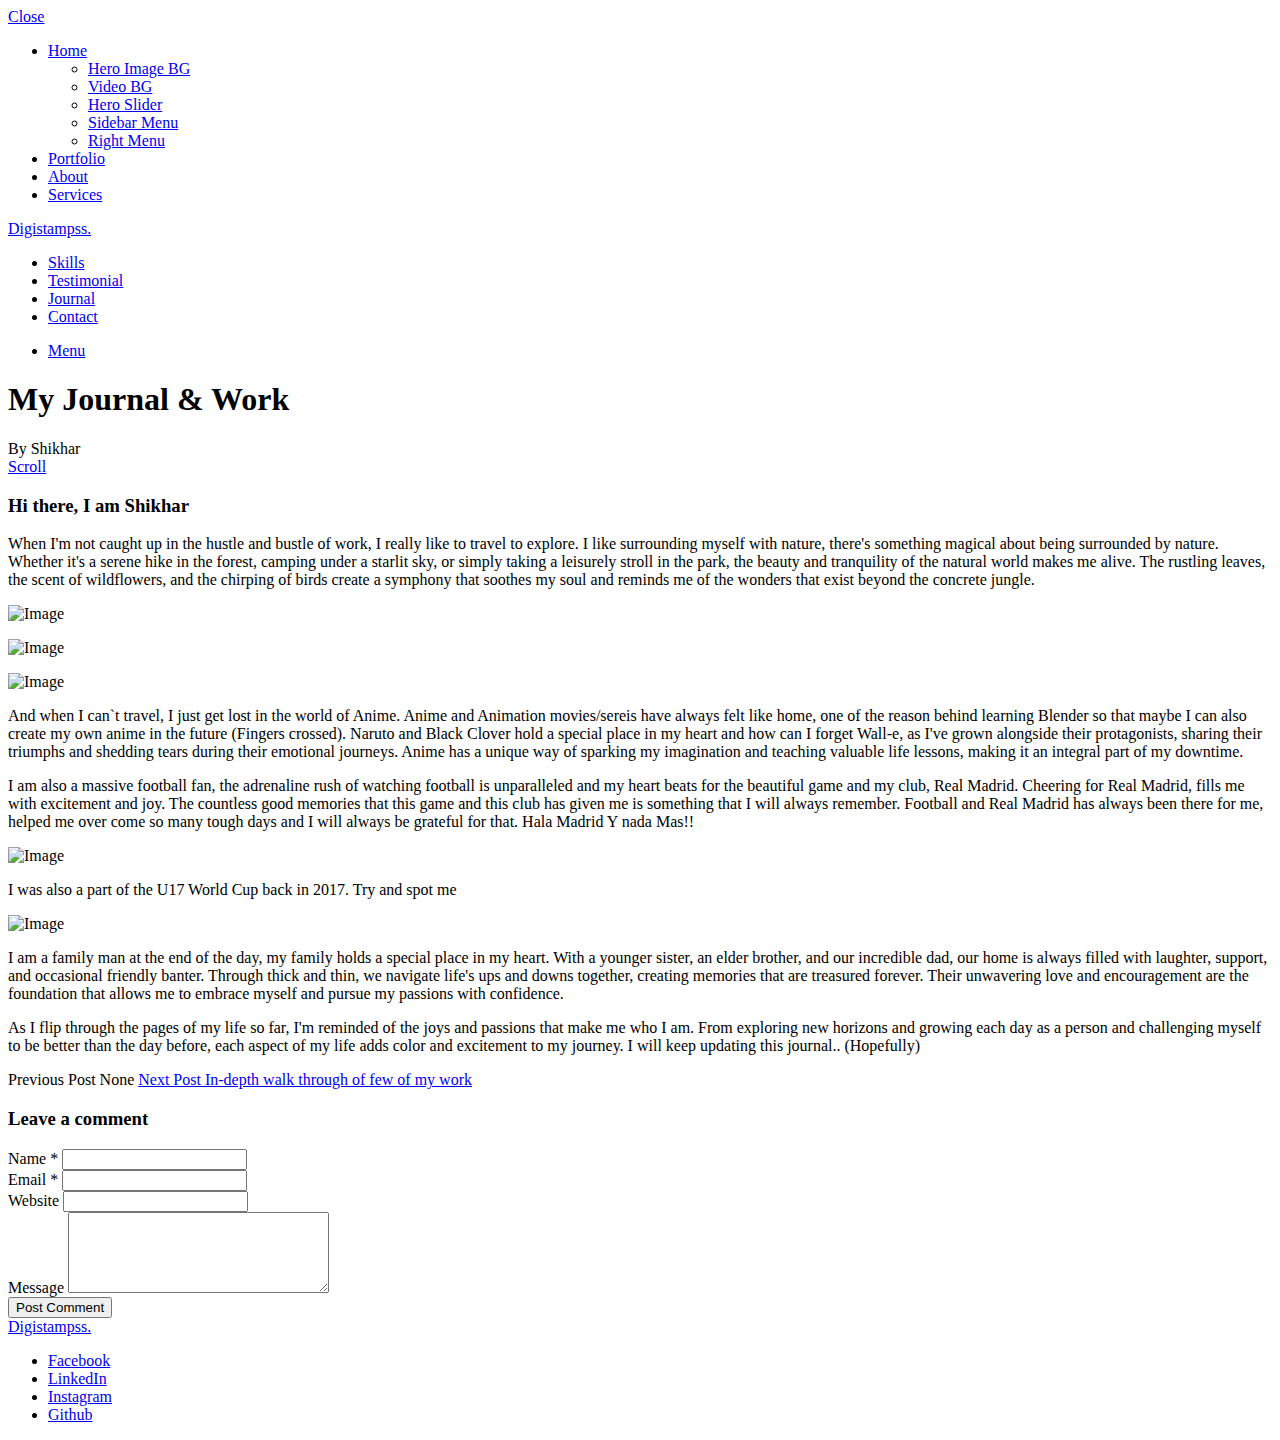
==== blog-single.html @ 2b9049a0 "blog" ====
<!doctype html>
<html lang="en">

<head>
  <title>Journal</title>
  <meta charset="utf-8">
  <meta name="viewport" content="width=device-width, initial-scale=1, shrink-to-fit=no">

  <meta name="description" content="">
  <meta name="keywords" content="html, css, javascript, jquery">
  <meta name="author" content="">

  <link rel="stylesheet" href="css/vendor/icomoon/style.css">
  <link rel="stylesheet" href="css/vendor/owl.carousel.min.css">
  <link rel="stylesheet" href="css/vendor/aos.css">
  <link rel="stylesheet" href="css/vendor/animate.min.css">
  <link rel="stylesheet" href="css/vendor/bootstrap.min.css">
  <link rel="stylesheet" href="css/vendor/jquery.fancybox.min.css">


  <!-- Theme Style -->
  <link rel="stylesheet" href="css/style.css">

</head>

<body data-spy="scroll" data-target=".site-nav-target" data-offset="200">

  <nav class="unslate_co--site-mobile-menu">
    <div class="close-wrap d-flex">
      <a href="#" class="d-flex ml-auto js-menu-toggle">
        <span class="close-label">Close</span>
        <div class="close-times">
          <span class="bar1"></span>
          <span class="bar2"></span>
        </div>
      </a>
    </div>
    <div class="site-mobile-inner"></div>
  </nav>


  <div class="unslate_co--site-wrap">

    <div class="unslate_co--site-inner">

      <div class="lines-wrap">
        <div class="lines-inner">
          <div class="lines"></div>
        </div>
      </div>
      <!-- END lines -->

      <nav class="unslate_co--site-nav site-nav-target">

        <div class="container">

          <div class="row align-items-center justify-content-between text-left">
            <div class="col-md-5 text-right">
              <ul class="site-nav-ul js-clone-nav text-left d-none d-lg-inline-block">
                <li class="has-children">
                  <a href="index.html#home-section" class="nav-link">Home</a>
                  <ul class="dropdown">
                    <li>
                      <a href="index.html">Hero Image BG</a>
                    </li>
                    <li>
                      <a href="index-video.html">Video BG</a>
                    </li>
                    <li>
                      <a href="index-hero-slider.html">Hero Slider</a>
                    </li>
                    <li>
                      <a href="index-sidebar-menu.html">Sidebar Menu</a>
                    </li>
                    <li>
                      <a href="index-right-menu.html">Right Menu</a>
                    </li>
                  </ul>
                </li>
                <li><a href="index.html#portfolio-section" class="nav-link">Portfolio</a></li>
                <li><a href="index.html#about-section" class="nav-link">About</a></li>
                <li><a href="index.html#services-section" class="nav-link">Services</a></li>
              </ul>
            </div>
            <div class="site-logo pos-absolute">
              <a href="index.html" class="unslate_co--site-logo">Digistampss<span>.</span></a>
            </div>
            <div class="col-md-5 text-right text-lg-left">
              <ul class="site-nav-ul js-clone-nav text-left d-none d-lg-inline-block">
                <li><a href="index.html#skills-section" class="nav-link">Skills</a></li>
                <li><a href="index.html#testimonial-section" class="nav-link">Testimonial</a></li>
                <li><a href="index.html#journal-section" class="nav-link active">Journal</a></li>
                <li><a href="index.html#contact-section" class="nav-link">Contact</a></li>
              </ul>

              <ul class="site-nav-ul-none-onepage text-right d-inline-block d-lg-none">
                <li><a href="#" class="js-menu-toggle">Menu</a></li>
              </ul>

            </div>
          </div>
        </div>

      </nav>
      <!-- END nav -->

      <div class="cover-v1 jarallax overlay" style="background-image: url('images/work_1_full.jpg');">
        <div class="container">
          <div class="row align-items-center">

            <div class="col-md-8 mx-auto text-center">
              <h1 class="blog-heading" data-aos="fade-up" data-aos-delay="0">My Journal & Work</h1>
              <div class="post-meta" data-aos="fade-up" data-aos-delay="100">By Shikhar</div>
            </div>

          </div>
        </div>


        <!-- dov -->
        <a href="#blog-single-section" class="mouse-wrap smoothscroll">
          <span class="mouse">
            <span class="scroll"></span>
          </span>
          <span class="mouse-label">Scroll</span>
        </a>

      </div>
      <!-- END .cover-v1 -->

      <div class="unslate_co--section" id="blog-single-section">
        <div class="container">
          <div class="row justify-content-center">
            <div class="col-md-7">
              <h3 class="mb-4">Hi there, I am Shikhar</h3>
              <p>When I'm not caught up in the
                hustle and bustle of work, I really like to travel to explore. I like surrounding myself with nature,
                there's something magical about being surrounded by nature. Whether it's a serene hike in the forest,
                camping under a starlit sky, or simply taking a leisurely stroll in the park, the beauty and tranquility
                of the natural world makes me alive. The rustling leaves, the scent of wildflowers, and the chirping of
                birds create a symphony that soothes my soul and reminds me of the wonders that exist beyond the
                concrete jungle. </p>
              <p><img src="images/work_1_a_full.jpg" alt="Image" class="img-fluid"></p>
              <p><img src="images/DSC_0910.jpg" alt="Image" class="img-fluid"></p>
              <p><img src="images/2019-04-09 07.00.24 1~2.jpg" alt="Image" class="img-fluid"></p>
              <p>And when I can`t travel, I just get lost in the world of Anime. Anime and Animation movies/sereis have
                always
                felt like home, one of the reason behind learning Blender so that maybe I can also create my own
                anime in the future (Fingers crossed). Naruto and Black Clover hold a special place in my heart and how
                can I forget Wall-e, as I've grown alongside their protagonists, sharing their triumphs and shedding
                tears during their emotional journeys. Anime has a unique way of sparking my imagination and teaching
                valuable life lessons, making it an integral part of my downtime.</p>

              <p>I am also a massive football fan, the adrenaline rush of watching football is unparalleled and my heart
                beats for the beautiful game and my club, Real Madrid. Cheering for Real Madrid, fills me with
                excitement and joy. The countless good memories that this game and this club has given me is something
                that I will always remember. Football and Real Madrid has always been there for me, helped me over come
                so many tough days and I will always be grateful for that. Hala Madrid Y nada Mas!! </p>
              <p><img src="images/2017-08-10 11.21.39 1.jpg" alt="Image" class="img-fluid"></p>
              <p>I was also a part of the U17 World Cup back in 2017. Try and spot me</p>
              <p><img src="images/Volunteers 2.jpg" alt="Image" class="img-fluid"></p>
              <p>I am a family man at the end of the day, my family holds a special place in my heart. With a younger
                sister, an elder brother, and our
                incredible dad, our home is always filled with laughter, support, and occasional friendly banter.
                Through thick and thin, we navigate life's ups and downs together, creating memories that are treasured
                forever. Their unwavering love and encouragement are the foundation that allows me to embrace myself
                and pursue my passions with confidence.</p>

              <p>As I flip through the pages of my life so far, I'm reminded of the joys and passions that make me who I
                am. From exploring new horizons and growing each day as a person and challenging myself to be better
                than the day before, each aspect of my life adds color and excitement to my journey. I will keep
                updating this journal.. (Hopefully)</p>




              <div class="post-single-navigation d-flex align-items-stretch">
                <a class="mr-auto w-50 pr-4">
                  <span class="d-block">Previous Post</span>
                  None
                </a>
                <a href="D:\Web Templates\unfold-master\blog-singlee.html" class="ml-auto w-50 text-right pl-4">
                  <span class="d-block">Next Post</span>
                  In-depth walk through of few of my work
                </a>
              </div>

              <!-- END comment-list -->

              <div class="comment-form-wrap pt-5">
                <h3 class="mb-5">Leave a comment</h3>
                <form action="#" class="">
                  <div class="form-group">
                    <label for="name">Name *</label>
                    <input type="text" class="form-control" id="name">
                  </div>
                  <div class="form-group">
                    <label for="email">Email *</label>
                    <input type="email" class="form-control" id="email">
                  </div>
                  <div class="form-group">
                    <label for="website">Website</label>
                    <input type="url" class="form-control" id="website">
                  </div>

                  <div class="form-group">
                    <label for="message">Message</label>
                    <textarea name="message" id="message" cols="30" rows="5" class="form-control"></textarea>
                  </div>
                  <div class="form-group">
                    <input type="submit" value="Post Comment" class="btn btn-primary btn-md">
                  </div>

                </form>
              </div>
            </div>
          </div>
        </div>
      </div>
    </div>


  </div>

  <footer class="unslate_co--footer unslate_co--section">
    <div class="container">
      <div class="row justify-content-center">
        <div class="col-md-7">

          <div class="footer-site-logo"><a href="#">Digistampss<span>.</span></a></div>

          <ul class="footer-site-social">
            <li><a href="https://www.facebook.com/profile.php?id=100008588827554&mibextid=ZbWKwL">Facebook</a></li>
            <li><a href="https://www.linkedin.com/in/shekhar-pegu-985495277/">LinkedIn</a></li>
            <li><a href="https://www.instagram.com/digistampss/">Instagram</a></li>
            <li><a href="https://github.com/Shekharcodess">Github</a></li>
          </ul>

          

        </div>
      </div>
    </div>
  </footer>


  </div>

  <!-- Loader -->
  <div id="unslate_co--overlayer"></div>
  <div class="site-loader-wrap">
    <div class="site-loader"></div>
  </div>

  <script src="js/scripts-dist.js"></script>
  <script src="js/main.js"></script>

</body>

</html>
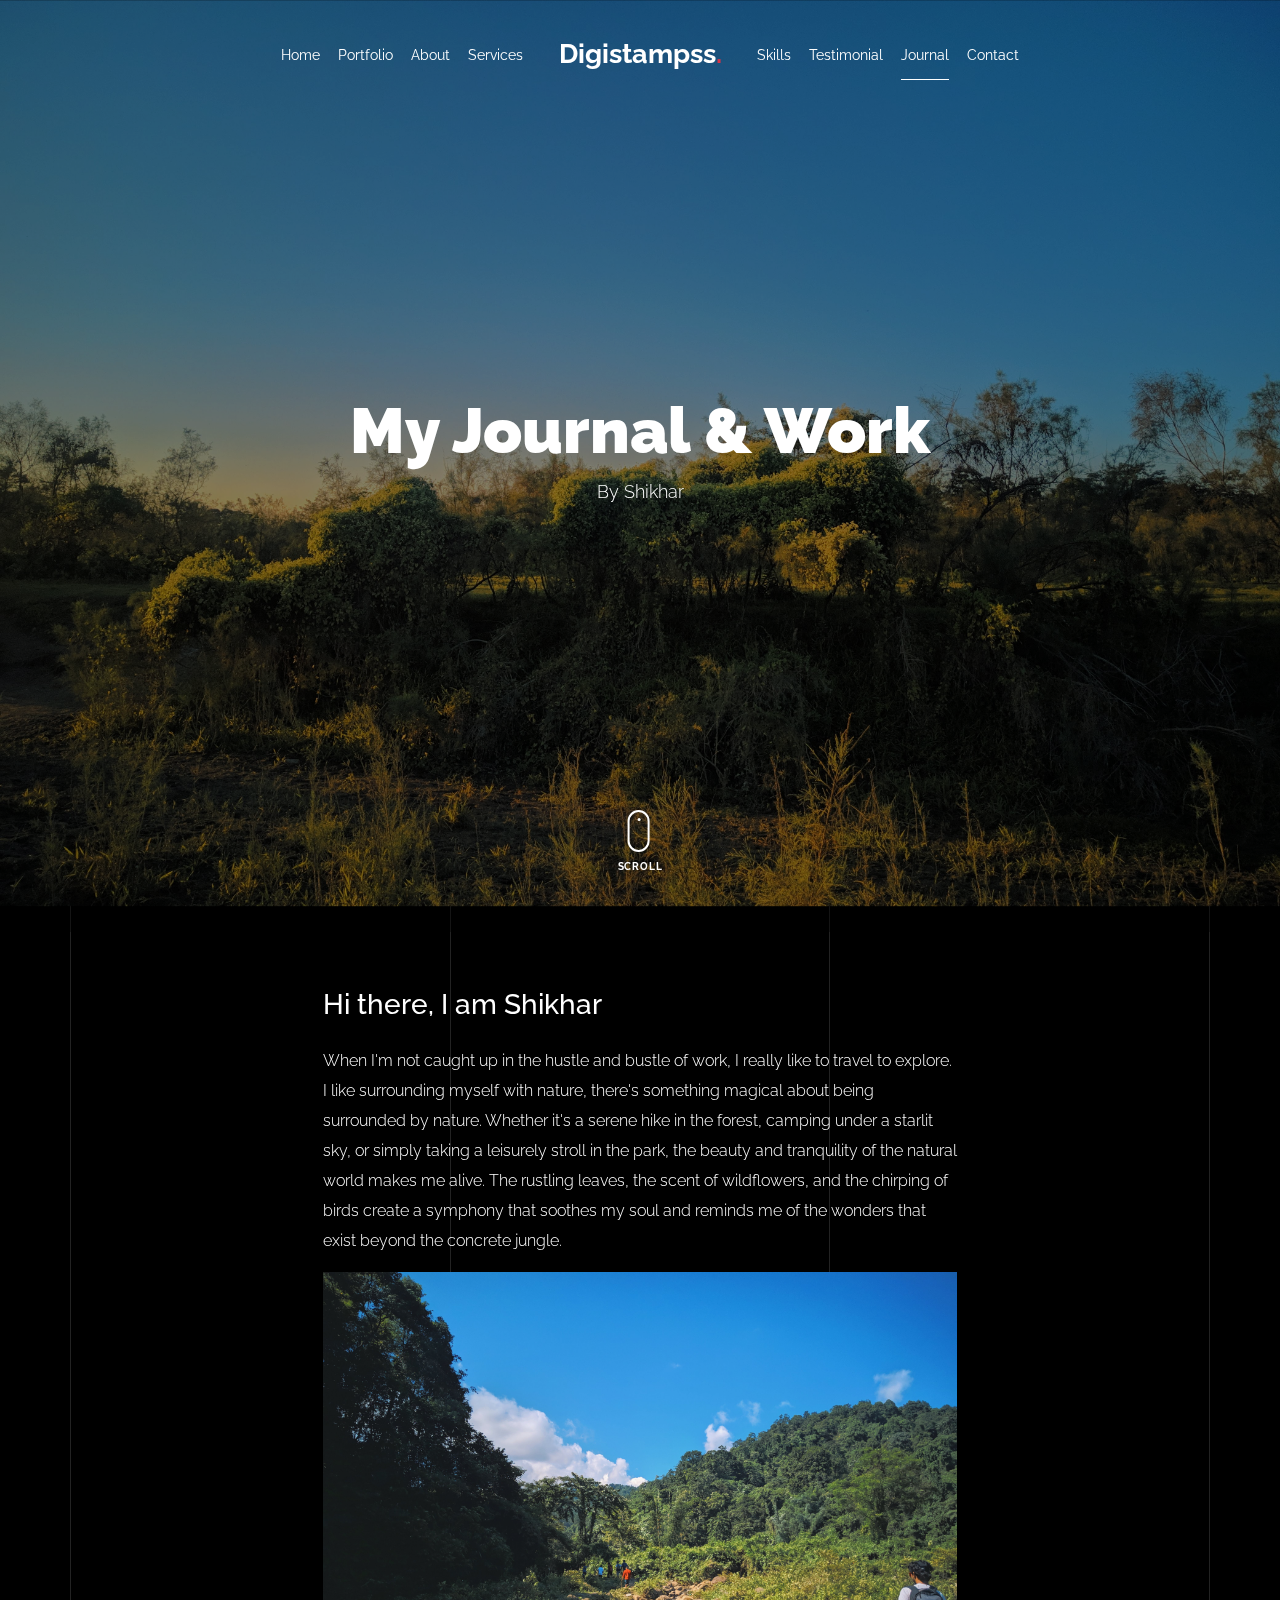
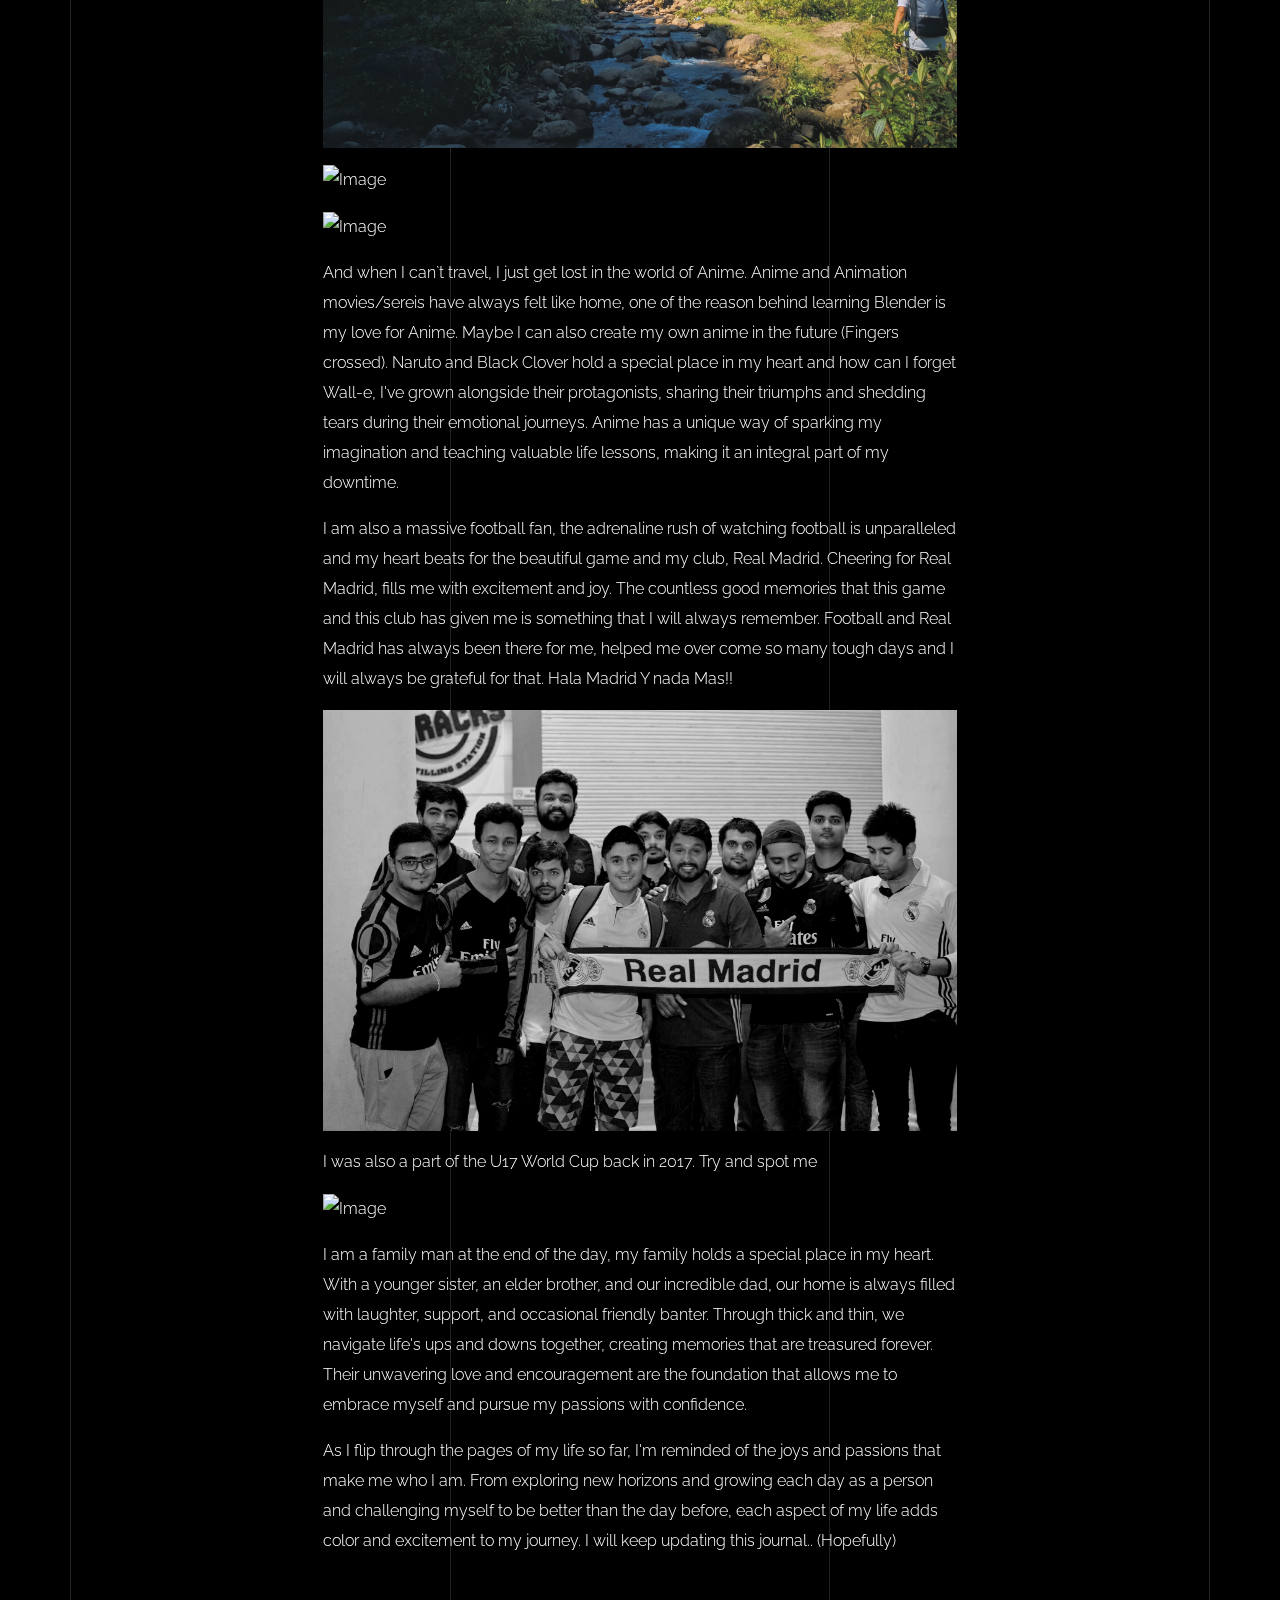
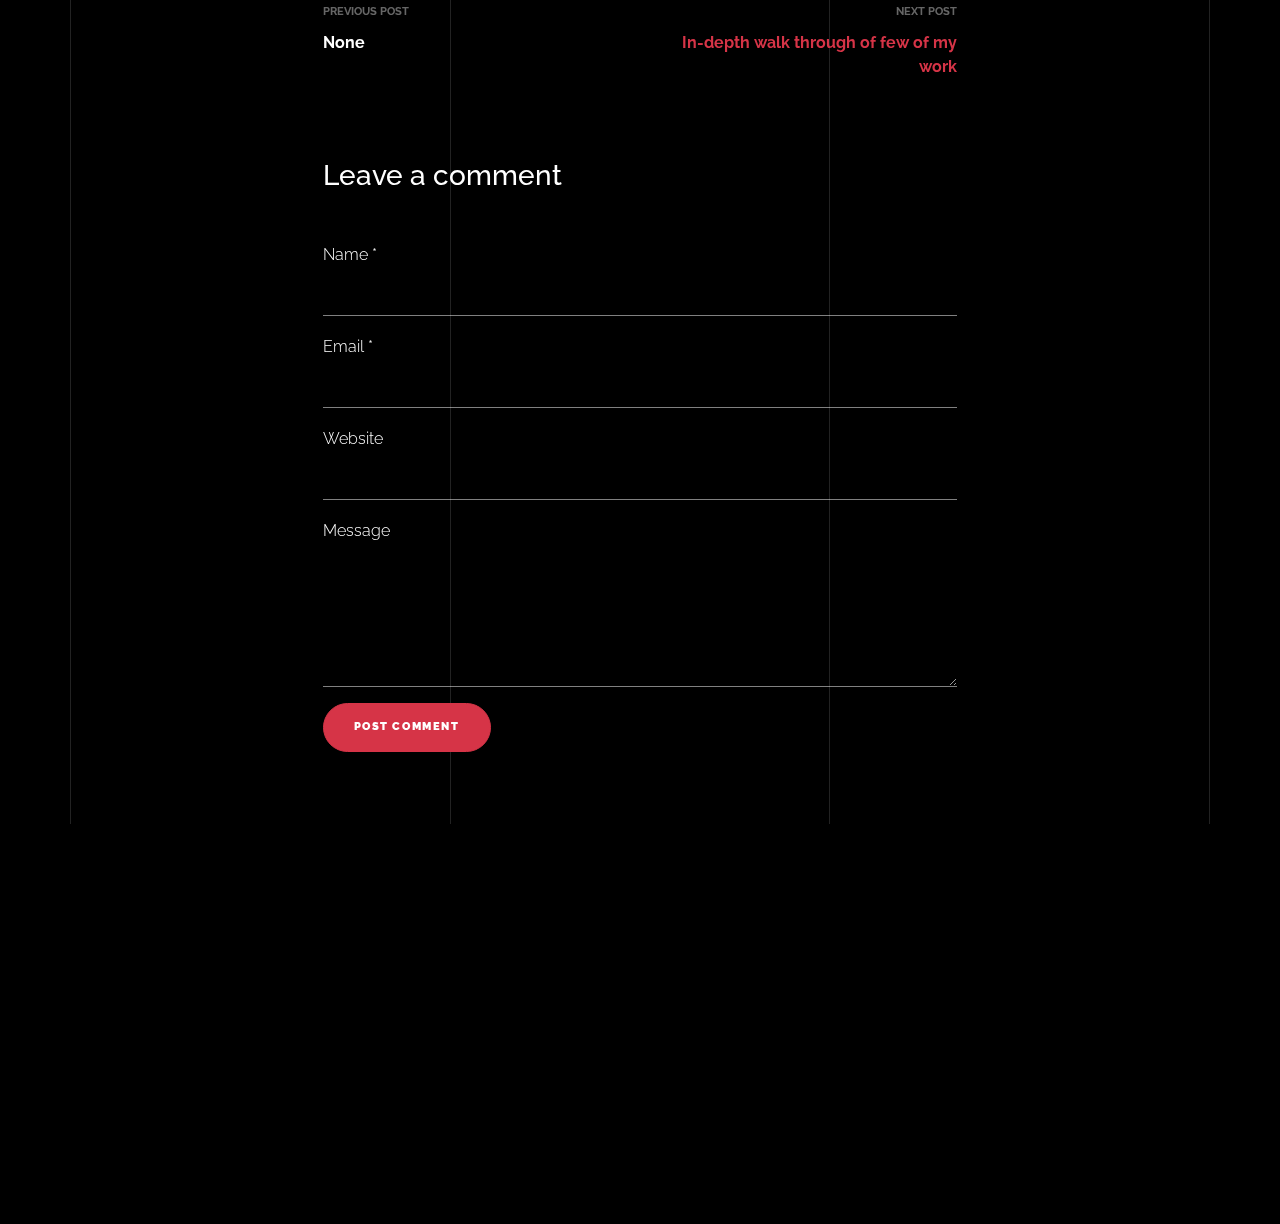
==== commit ba01f540: "Update blog-single.html" ====
--- a/blog-single.html
+++ b/blog-single.html
@@ -145,9 +145,9 @@
               <p><img src="images/2019-04-09 07.00.24 1~2.jpg" alt="Image" class="img-fluid"></p>
               <p>And when I can`t travel, I just get lost in the world of Anime. Anime and Animation movies/sereis have
                 always
-                felt like home, one of the reason behind learning Blender so that maybe I can also create my own
+                felt like home, one of the reason behind learning Blender is my love for Anime. Maybe I can also create my own
                 anime in the future (Fingers crossed). Naruto and Black Clover hold a special place in my heart and how
-                can I forget Wall-e, as I've grown alongside their protagonists, sharing their triumphs and shedding
+                can I forget Wall-e, I've grown alongside their protagonists, sharing their triumphs and shedding
                 tears during their emotional journeys. Anime has a unique way of sparking my imagination and teaching
                 valuable life lessons, making it an integral part of my downtime.</p>
 
@@ -257,4 +257,4 @@
 
 </body>
 
-</html>+</html>
--- a/css/vendor/icomoon/style.css
+++ b/css/vendor/icomoon/style.css
@@ -0,0 +1,4919 @@
+@font-face {
+  font-family: 'icomoon';
+  src:  url('fonts/icomoon.eot?10si43');
+  src:  url('fonts/icomoon.eot?10si43#iefix') format('embedded-opentype'),
+    url('fonts/icomoon.ttf?10si43') format('truetype'),
+    url('fonts/icomoon.woff?10si43') format('woff'),
+    url('fonts/icomoon.svg?10si43#icomoon') format('svg');
+  font-weight: normal;
+  font-style: normal;
+}
+
+[class^="icon-"], [class*=" icon-"] {
+  /* use !important to prevent issues with browser extensions that change fonts */
+  font-family: 'icomoon' !important;
+  speak: none;
+  font-style: normal;
+  font-weight: normal;
+  font-variant: normal;
+  text-transform: none;
+  line-height: 1;
+
+  /* Better Font Rendering =========== */
+  -webkit-font-smoothing: antialiased;
+  -moz-osx-font-smoothing: grayscale;
+}
+
+.icon-asterisk:before {
+  content: "\f069";
+}
+.icon-plus:before {
+  content: "\f067";
+}
+.icon-question:before {
+  content: "\f128";
+}
+.icon-minus:before {
+  content: "\f068";
+}
+.icon-glass:before {
+  content: "\f000";
+}
+.icon-music:before {
+  content: "\f001";
+}
+.icon-search:before {
+  content: "\f002";
+}
+.icon-envelope-o:before {
+  content: "\f003";
+}
+.icon-heart:before {
+  content: "\f004";
+}
+.icon-star:before {
+  content: "\f005";
+}
+.icon-star-o:before {
+  content: "\f006";
+}
+.icon-user:before {
+  content: "\f007";
+}
+.icon-film:before {
+  content: "\f008";
+}
+.icon-th-large:before {
+  content: "\f009";
+}
+.icon-th:before {
+  content: "\f00a";
+}
+.icon-th-list:before {
+  content: "\f00b";
+}
+.icon-check:before {
+  content: "\f00c";
+}
+.icon-close:before {
+  content: "\f00d";
+}
+.icon-remove:before {
+  content: "\f00d";
+}
+.icon-times:before {
+  content: "\f00d";
+}
+.icon-search-plus:before {
+  content: "\f00e";
+}
+.icon-search-minus:before {
+  content: "\f010";
+}
+.icon-power-off:before {
+  content: "\f011";
+}
+.icon-signal:before {
+  content: "\f012";
+}
+.icon-cog:before {
+  content: "\f013";
+}
+.icon-gear:before {
+  content: "\f013";
+}
+.icon-trash-o:before {
+  content: "\f014";
+}
+.icon-home:before {
+  content: "\f015";
+}
+.icon-file-o:before {
+  content: "\f016";
+}
+.icon-clock-o:before {
+  content: "\f017";
+}
+.icon-road:before {
+  content: "\f018";
+}
+.icon-download:before {
+  content: "\f019";
+}
+.icon-arrow-circle-o-down:before {
+  content: "\f01a";
+}
+.icon-arrow-circle-o-up:before {
+  content: "\f01b";
+}
+.icon-inbox:before {
+  content: "\f01c";
+}
+.icon-play-circle-o:before {
+  content: "\f01d";
+}
+.icon-repeat:before {
+  content: "\f01e";
+}
+.icon-rotate-right:before {
+  content: "\f01e";
+}
+.icon-refresh:before {
+  content: "\f021";
+}
+.icon-list-alt:before {
+  content: "\f022";
+}
+.icon-lock:before {
+  content: "\f023";
+}
+.icon-flag:before {
+  content: "\f024";
+}
+.icon-headphones:before {
+  content: "\f025";
+}
+.icon-volume-off:before {
+  content: "\f026";
+}
+.icon-volume-down:before {
+  content: "\f027";
+}
+.icon-volume-up:before {
+  content: "\f028";
+}
+.icon-qrcode:before {
+  content: "\f029";
+}
+.icon-barcode:before {
+  content: "\f02a";
+}
+.icon-tag:before {
+  content: "\f02b";
+}
+.icon-tags:before {
+  content: "\f02c";
+}
+.icon-book:before {
+  content: "\f02d";
+}
+.icon-bookmark:before {
+  content: "\f02e";
+}
+.icon-print:before {
+  content: "\f02f";
+}
+.icon-camera:before {
+  content: "\f030";
+}
+.icon-font:before {
+  content: "\f031";
+}
+.icon-bold:before {
+  content: "\f032";
+}
+.icon-italic:before {
+  content: "\f033";
+}
+.icon-text-height:before {
+  content: "\f034";
+}
+.icon-text-width:before {
+  content: "\f035";
+}
+.icon-align-left:before {
+  content: "\f036";
+}
+.icon-align-center:before {
+  content: "\f037";
+}
+.icon-align-right:before {
+  content: "\f038";
+}
+.icon-align-justify:before {
+  content: "\f039";
+}
+.icon-list:before {
+  content: "\f03a";
+}
+.icon-dedent:before {
+  content: "\f03b";
+}
+.icon-outdent:before {
+  content: "\f03b";
+}
+.icon-indent:before {
+  content: "\f03c";
+}
+.icon-video-camera:before {
+  content: "\f03d";
+}
+.icon-image:before {
+  content: "\f03e";
+}
+.icon-photo:before {
+  content: "\f03e";
+}
+.icon-picture-o:before {
+  content: "\f03e";
+}
+.icon-pencil:before {
+  content: "\f040";
+}
+.icon-map-marker:before {
+  content: "\f041";
+}
+.icon-adjust:before {
+  content: "\f042";
+}
+.icon-tint:before {
+  content: "\f043";
+}
+.icon-edit:before {
+  content: "\f044";
+}
+.icon-pencil-square-o:before {
+  content: "\f044";
+}
+.icon-share-square-o:before {
+  content: "\f045";
+}
+.icon-check-square-o:before {
+  content: "\f046";
+}
+.icon-arrows:before {
+  content: "\f047";
+}
+.icon-step-backward:before {
+  content: "\f048";
+}
+.icon-fast-backward:before {
+  content: "\f049";
+}
+.icon-backward:before {
+  content: "\f04a";
+}
+.icon-play:before {
+  content: "\f04b";
+}
+.icon-pause:before {
+  content: "\f04c";
+}
+.icon-stop:before {
+  content: "\f04d";
+}
+.icon-forward:before {
+  content: "\f04e";
+}
+.icon-fast-forward:before {
+  content: "\f050";
+}
+.icon-step-forward:before {
+  content: "\f051";
+}
+.icon-eject:before {
+  content: "\f052";
+}
+.icon-chevron-left:before {
+  content: "\f053";
+}
+.icon-chevron-right:before {
+  content: "\f054";
+}
+.icon-plus-circle:before {
+  content: "\f055";
+}
+.icon-minus-circle:before {
+  content: "\f056";
+}
+.icon-times-circle:before {
+  content: "\f057";
+}
+.icon-check-circle:before {
+  content: "\f058";
+}
+.icon-question-circle:before {
+  content: "\f059";
+}
+.icon-info-circle:before {
+  content: "\f05a";
+}
+.icon-crosshairs:before {
+  content: "\f05b";
+}
+.icon-times-circle-o:before {
+  content: "\f05c";
+}
+.icon-check-circle-o:before {
+  content: "\f05d";
+}
+.icon-ban:before {
+  content: "\f05e";
+}
+.icon-arrow-left:before {
+  content: "\f060";
+}
+.icon-arrow-right:before {
+  content: "\f061";
+}
+.icon-arrow-up:before {
+  content: "\f062";
+}
+.icon-arrow-down:before {
+  content: "\f063";
+}
+.icon-mail-forward:before {
+  content: "\f064";
+}
+.icon-share:before {
+  content: "\f064";
+}
+.icon-expand:before {
+  content: "\f065";
+}
+.icon-compress:before {
+  content: "\f066";
+}
+.icon-exclamation-circle:before {
+  content: "\f06a";
+}
+.icon-gift:before {
+  content: "\f06b";
+}
+.icon-leaf:before {
+  content: "\f06c";
+}
+.icon-fire:before {
+  content: "\f06d";
+}
+.icon-eye:before {
+  content: "\f06e";
+}
+.icon-eye-slash:before {
+  content: "\f070";
+}
+.icon-exclamation-triangle:before {
+  content: "\f071";
+}
+.icon-warning:before {
+  content: "\f071";
+}
+.icon-plane:before {
+  content: "\f072";
+}
+.icon-calendar:before {
+  content: "\f073";
+}
+.icon-random:before {
+  content: "\f074";
+}
+.icon-comment:before {
+  content: "\f075";
+}
+.icon-magnet:before {
+  content: "\f076";
+}
+.icon-chevron-up:before {
+  content: "\f077";
+}
+.icon-chevron-down:before {
+  content: "\f078";
+}
+.icon-retweet:before {
+  content: "\f079";
+}
+.icon-shopping-cart:before {
+  content: "\f07a";
+}
+.icon-folder:before {
+  content: "\f07b";
+}
+.icon-folder-open:before {
+  content: "\f07c";
+}
+.icon-arrows-v:before {
+  content: "\f07d";
+}
+.icon-arrows-h:before {
+  content: "\f07e";
+}
+.icon-bar-chart:before {
+  content: "\f080";
+}
+.icon-bar-chart-o:before {
+  content: "\f080";
+}
+.icon-twitter-square:before {
+  content: "\f081";
+}
+.icon-facebook-square:before {
+  content: "\f082";
+}
+.icon-camera-retro:before {
+  content: "\f083";
+}
+.icon-key:before {
+  content: "\f084";
+}
+.icon-cogs:before {
+  content: "\f085";
+}
+.icon-gears:before {
+  content: "\f085";
+}
+.icon-comments:before {
+  content: "\f086";
+}
+.icon-thumbs-o-up:before {
+  content: "\f087";
+}
+.icon-thumbs-o-down:before {
+  content: "\f088";
+}
+.icon-star-half:before {
+  content: "\f089";
+}
+.icon-heart-o:before {
+  content: "\f08a";
+}
+.icon-sign-out:before {
+  content: "\f08b";
+}
+.icon-linkedin-square:before {
+  content: "\f08c";
+}
+.icon-thumb-tack:before {
+  content: "\f08d";
+}
+.icon-external-link:before {
+  content: "\f08e";
+}
+.icon-sign-in:before {
+  content: "\f090";
+}
+.icon-trophy:before {
+  content: "\f091";
+}
+.icon-github-square:before {
+  content: "\f092";
+}
+.icon-upload:before {
+  content: "\f093";
+}
+.icon-lemon-o:before {
+  content: "\f094";
+}
+.icon-phone:before {
+  content: "\f095";
+}
+.icon-square-o:before {
+  content: "\f096";
+}
+.icon-bookmark-o:before {
+  content: "\f097";
+}
+.icon-phone-square:before {
+  content: "\f098";
+}
+.icon-twitter:before {
+  content: "\f099";
+}
+.icon-facebook:before {
+  content: "\f09a";
+}
+.icon-facebook-f:before {
+  content: "\f09a";
+}
+.icon-github:before {
+  content: "\f09b";
+}
+.icon-unlock:before {
+  content: "\f09c";
+}
+.icon-credit-card:before {
+  content: "\f09d";
+}
+.icon-feed:before {
+  content: "\f09e";
+}
+.icon-rss:before {
+  content: "\f09e";
+}
+.icon-hdd-o:before {
+  content: "\f0a0";
+}
+.icon-bullhorn:before {
+  content: "\f0a1";
+}
+.icon-bell-o:before {
+  content: "\f0a2";
+}
+.icon-certificate:before {
+  content: "\f0a3";
+}
+.icon-hand-o-right:before {
+  content: "\f0a4";
+}
+.icon-hand-o-left:before {
+  content: "\f0a5";
+}
+.icon-hand-o-up:before {
+  content: "\f0a6";
+}
+.icon-hand-o-down:before {
+  content: "\f0a7";
+}
+.icon-arrow-circle-left:before {
+  content: "\f0a8";
+}
+.icon-arrow-circle-right:before {
+  content: "\f0a9";
+}
+.icon-arrow-circle-up:before {
+  content: "\f0aa";
+}
+.icon-arrow-circle-down:before {
+  content: "\f0ab";
+}
+.icon-globe:before {
+  content: "\f0ac";
+}
+.icon-wrench:before {
+  content: "\f0ad";
+}
+.icon-tasks:before {
+  content: "\f0ae";
+}
+.icon-filter:before {
+  content: "\f0b0";
+}
+.icon-briefcase:before {
+  content: "\f0b1";
+}
+.icon-arrows-alt:before {
+  content: "\f0b2";
+}
+.icon-group:before {
+  content: "\f0c0";
+}
+.icon-users:before {
+  content: "\f0c0";
+}
+.icon-chain:before {
+  content: "\f0c1";
+}
+.icon-link:before {
+  content: "\f0c1";
+}
+.icon-cloud:before {
+  content: "\f0c2";
+}
+.icon-flask:before {
+  content: "\f0c3";
+}
+.icon-cut:before {
+  content: "\f0c4";
+}
+.icon-scissors:before {
+  content: "\f0c4";
+}
+.icon-copy:before {
+  content: "\f0c5";
+}
+.icon-files-o:before {
+  content: "\f0c5";
+}
+.icon-paperclip:before {
+  content: "\f0c6";
+}
+.icon-floppy-o:before {
+  content: "\f0c7";
+}
+.icon-save:before {
+  content: "\f0c7";
+}
+.icon-square:before {
+  content: "\f0c8";
+}
+.icon-bars:before {
+  content: "\f0c9";
+}
+.icon-navicon:before {
+  content: "\f0c9";
+}
+.icon-reorder:before {
+  content: "\f0c9";
+}
+.icon-list-ul:before {
+  content: "\f0ca";
+}
+.icon-list-ol:before {
+  content: "\f0cb";
+}
+.icon-strikethrough:before {
+  content: "\f0cc";
+}
+.icon-underline:before {
+  content: "\f0cd";
+}
+.icon-table:before {
+  content: "\f0ce";
+}
+.icon-magic:before {
+  content: "\f0d0";
+}
+.icon-truck:before {
+  content: "\f0d1";
+}
+.icon-pinterest:before {
+  content: "\f0d2";
+}
+.icon-pinterest-square:before {
+  content: "\f0d3";
+}
+.icon-google-plus-square:before {
+  content: "\f0d4";
+}
+.icon-google-plus:before {
+  content: "\f0d5";
+}
+.icon-money:before {
+  content: "\f0d6";
+}
+.icon-caret-down:before {
+  content: "\f0d7";
+}
+.icon-caret-up:before {
+  content: "\f0d8";
+}
+.icon-caret-left:before {
+  content: "\f0d9";
+}
+.icon-caret-right:before {
+  content: "\f0da";
+}
+.icon-columns:before {
+  content: "\f0db";
+}
+.icon-sort:before {
+  content: "\f0dc";
+}
+.icon-unsorted:before {
+  content: "\f0dc";
+}
+.icon-sort-desc:before {
+  content: "\f0dd";
+}
+.icon-sort-down:before {
+  content: "\f0dd";
+}
+.icon-sort-asc:before {
+  content: "\f0de";
+}
+.icon-sort-up:before {
+  content: "\f0de";
+}
+.icon-envelope:before {
+  content: "\f0e0";
+}
+.icon-linkedin:before {
+  content: "\f0e1";
+}
+.icon-rotate-left:before {
+  content: "\f0e2";
+}
+.icon-undo:before {
+  content: "\f0e2";
+}
+.icon-gavel:before {
+  content: "\f0e3";
+}
+.icon-legal:before {
+  content: "\f0e3";
+}
+.icon-dashboard:before {
+  content: "\f0e4";
+}
+.icon-tachometer:before {
+  content: "\f0e4";
+}
+.icon-comment-o:before {
+  content: "\f0e5";
+}
+.icon-comments-o:before {
+  content: "\f0e6";
+}
+.icon-bolt:before {
+  content: "\f0e7";
+}
+.icon-flash:before {
+  content: "\f0e7";
+}
+.icon-sitemap:before {
+  content: "\f0e8";
+}
+.icon-umbrella:before {
+  content: "\f0e9";
+}
+.icon-clipboard:before {
+  content: "\f0ea";
+}
+.icon-paste:before {
+  content: "\f0ea";
+}
+.icon-lightbulb-o:before {
+  content: "\f0eb";
+}
+.icon-exchange:before {
+  content: "\f0ec";
+}
+.icon-cloud-download:before {
+  content: "\f0ed";
+}
+.icon-cloud-upload:before {
+  content: "\f0ee";
+}
+.icon-user-md:before {
+  content: "\f0f0";
+}
+.icon-stethoscope:before {
+  content: "\f0f1";
+}
+.icon-suitcase:before {
+  content: "\f0f2";
+}
+.icon-bell:before {
+  content: "\f0f3";
+}
+.icon-coffee:before {
+  content: "\f0f4";
+}
+.icon-cutlery:before {
+  content: "\f0f5";
+}
+.icon-file-text-o:before {
+  content: "\f0f6";
+}
+.icon-building-o:before {
+  content: "\f0f7";
+}
+.icon-hospital-o:before {
+  content: "\f0f8";
+}
+.icon-ambulance:before {
+  content: "\f0f9";
+}
+.icon-medkit:before {
+  content: "\f0fa";
+}
+.icon-fighter-jet:before {
+  content: "\f0fb";
+}
+.icon-beer:before {
+  content: "\f0fc";
+}
+.icon-h-square:before {
+  content: "\f0fd";
+}
+.icon-plus-square:before {
+  content: "\f0fe";
+}
+.icon-angle-double-left:before {
+  content: "\f100";
+}
+.icon-angle-double-right:before {
+  content: "\f101";
+}
+.icon-angle-double-up:before {
+  content: "\f102";
+}
+.icon-angle-double-down:before {
+  content: "\f103";
+}
+.icon-angle-left:before {
+  content: "\f104";
+}
+.icon-angle-right:before {
+  content: "\f105";
+}
+.icon-angle-up:before {
+  content: "\f106";
+}
+.icon-angle-down:before {
+  content: "\f107";
+}
+.icon-desktop:before {
+  content: "\f108";
+}
+.icon-laptop:before {
+  content: "\f109";
+}
+.icon-tablet:before {
+  content: "\f10a";
+}
+.icon-mobile:before {
+  content: "\f10b";
+}
+.icon-mobile-phone:before {
+  content: "\f10b";
+}
+.icon-circle-o:before {
+  content: "\f10c";
+}
+.icon-quote-left:before {
+  content: "\f10d";
+}
+.icon-quote-right:before {
+  content: "\f10e";
+}
+.icon-spinner:before {
+  content: "\f110";
+}
+.icon-circle:before {
+  content: "\f111";
+}
+.icon-mail-reply:before {
+  content: "\f112";
+}
+.icon-reply:before {
+  content: "\f112";
+}
+.icon-github-alt:before {
+  content: "\f113";
+}
+.icon-folder-o:before {
+  content: "\f114";
+}
+.icon-folder-open-o:before {
+  content: "\f115";
+}
+.icon-smile-o:before {
+  content: "\f118";
+}
+.icon-frown-o:before {
+  content: "\f119";
+}
+.icon-meh-o:before {
+  content: "\f11a";
+}
+.icon-gamepad:before {
+  content: "\f11b";
+}
+.icon-keyboard-o:before {
+  content: "\f11c";
+}
+.icon-flag-o:before {
+  content: "\f11d";
+}
+.icon-flag-checkered:before {
+  content: "\f11e";
+}
+.icon-terminal:before {
+  content: "\f120";
+}
+.icon-code:before {
+  content: "\f121";
+}
+.icon-mail-reply-all:before {
+  content: "\f122";
+}
+.icon-reply-all:before {
+  content: "\f122";
+}
+.icon-star-half-empty:before {
+  content: "\f123";
+}
+.icon-star-half-full:before {
+  content: "\f123";
+}
+.icon-star-half-o:before {
+  content: "\f123";
+}
+.icon-location-arrow:before {
+  content: "\f124";
+}
+.icon-crop:before {
+  content: "\f125";
+}
+.icon-code-fork:before {
+  content: "\f126";
+}
+.icon-chain-broken:before {
+  content: "\f127";
+}
+.icon-unlink:before {
+  content: "\f127";
+}
+.icon-info:before {
+  content: "\f129";
+}
+.icon-exclamation:before {
+  content: "\f12a";
+}
+.icon-superscript:before {
+  content: "\f12b";
+}
+.icon-subscript:before {
+  content: "\f12c";
+}
+.icon-eraser:before {
+  content: "\f12d";
+}
+.icon-puzzle-piece:before {
+  content: "\f12e";
+}
+.icon-microphone:before {
+  content: "\f130";
+}
+.icon-microphone-slash:before {
+  content: "\f131";
+}
+.icon-shield:before {
+  content: "\f132";
+}
+.icon-calendar-o:before {
+  content: "\f133";
+}
+.icon-fire-extinguisher:before {
+  content: "\f134";
+}
+.icon-rocket:before {
+  content: "\f135";
+}
+.icon-maxcdn:before {
+  content: "\f136";
+}
+.icon-chevron-circle-left:before {
+  content: "\f137";
+}
+.icon-chevron-circle-right:before {
+  content: "\f138";
+}
+.icon-chevron-circle-up:before {
+  content: "\f139";
+}
+.icon-chevron-circle-down:before {
+  content: "\f13a";
+}
+.icon-html5:before {
+  content: "\f13b";
+}
+.icon-css3:before {
+  content: "\f13c";
+}
+.icon-anchor:before {
+  content: "\f13d";
+}
+.icon-unlock-alt:before {
+  content: "\f13e";
+}
+.icon-bullseye:before {
+  content: "\f140";
+}
+.icon-ellipsis-h:before {
+  content: "\f141";
+}
+.icon-ellipsis-v:before {
+  content: "\f142";
+}
+.icon-rss-square:before {
+  content: "\f143";
+}
+.icon-play-circle:before {
+  content: "\f144";
+}
+.icon-ticket:before {
+  content: "\f145";
+}
+.icon-minus-square:before {
+  content: "\f146";
+}
+.icon-minus-square-o:before {
+  content: "\f147";
+}
+.icon-level-up:before {
+  content: "\f148";
+}
+.icon-level-down:before {
+  content: "\f149";
+}
+.icon-check-square:before {
+  content: "\f14a";
+}
+.icon-pencil-square:before {
+  content: "\f14b";
+}
+.icon-external-link-square:before {
+  content: "\f14c";
+}
+.icon-share-square:before {
+  content: "\f14d";
+}
+.icon-compass:before {
+  content: "\f14e";
+}
+.icon-caret-square-o-down:before {
+  content: "\f150";
+}
+.icon-toggle-down:before {
+  content: "\f150";
+}
+.icon-caret-square-o-up:before {
+  content: "\f151";
+}
+.icon-toggle-up:before {
+  content: "\f151";
+}
+.icon-caret-square-o-right:before {
+  content: "\f152";
+}
+.icon-toggle-right:before {
+  content: "\f152";
+}
+.icon-eur:before {
+  content: "\f153";
+}
+.icon-euro:before {
+  content: "\f153";
+}
+.icon-gbp:before {
+  content: "\f154";
+}
+.icon-dollar:before {
+  content: "\f155";
+}
+.icon-usd:before {
+  content: "\f155";
+}
+.icon-inr:before {
+  content: "\f156";
+}
+.icon-rupee:before {
+  content: "\f156";
+}
+.icon-cny:before {
+  content: "\f157";
+}
+.icon-jpy:before {
+  content: "\f157";
+}
+.icon-rmb:before {
+  content: "\f157";
+}
+.icon-yen:before {
+  content: "\f157";
+}
+.icon-rouble:before {
+  content: "\f158";
+}
+.icon-rub:before {
+  content: "\f158";
+}
+.icon-ruble:before {
+  content: "\f158";
+}
+.icon-krw:before {
+  content: "\f159";
+}
+.icon-won:before {
+  content: "\f159";
+}
+.icon-bitcoin:before {
+  content: "\f15a";
+}
+.icon-btc:before {
+  content: "\f15a";
+}
+.icon-file:before {
+  content: "\f15b";
+}
+.icon-file-text:before {
+  content: "\f15c";
+}
+.icon-sort-alpha-asc:before {
+  content: "\f15d";
+}
+.icon-sort-alpha-desc:before {
+  content: "\f15e";
+}
+.icon-sort-amount-asc:before {
+  content: "\f160";
+}
+.icon-sort-amount-desc:before {
+  content: "\f161";
+}
+.icon-sort-numeric-asc:before {
+  content: "\f162";
+}
+.icon-sort-numeric-desc:before {
+  content: "\f163";
+}
+.icon-thumbs-up:before {
+  content: "\f164";
+}
+.icon-thumbs-down:before {
+  content: "\f165";
+}
+.icon-youtube-square:before {
+  content: "\f166";
+}
+.icon-youtube:before {
+  content: "\f167";
+}
+.icon-xing:before {
+  content: "\f168";
+}
+.icon-xing-square:before {
+  content: "\f169";
+}
+.icon-youtube-play:before {
+  content: "\f16a";
+}
+.icon-dropbox:before {
+  content: "\f16b";
+}
+.icon-stack-overflow:before {
+  content: "\f16c";
+}
+.icon-instagram:before {
+  content: "\f16d";
+}
+.icon-flickr:before {
+  content: "\f16e";
+}
+.icon-adn:before {
+  content: "\f170";
+}
+.icon-bitbucket:before {
+  content: "\f171";
+}
+.icon-bitbucket-square:before {
+  content: "\f172";
+}
+.icon-tumblr:before {
+  content: "\f173";
+}
+.icon-tumblr-square:before {
+  content: "\f174";
+}
+.icon-long-arrow-down:before {
+  content: "\f175";
+}
+.icon-long-arrow-up:before {
+  content: "\f176";
+}
+.icon-long-arrow-left:before {
+  content: "\f177";
+}
+.icon-long-arrow-right:before {
+  content: "\f178";
+}
+.icon-apple:before {
+  content: "\f179";
+}
+.icon-windows:before {
+  content: "\f17a";
+}
+.icon-android:before {
+  content: "\f17b";
+}
+.icon-linux:before {
+  content: "\f17c";
+}
+.icon-dribbble:before {
+  content: "\f17d";
+}
+.icon-skype:before {
+  content: "\f17e";
+}
+.icon-foursquare:before {
+  content: "\f180";
+}
+.icon-trello:before {
+  content: "\f181";
+}
+.icon-female:before {
+  content: "\f182";
+}
+.icon-male:before {
+  content: "\f183";
+}
+.icon-gittip:before {
+  content: "\f184";
+}
+.icon-gratipay:before {
+  content: "\f184";
+}
+.icon-sun-o:before {
+  content: "\f185";
+}
+.icon-moon-o:before {
+  content: "\f186";
+}
+.icon-archive:before {
+  content: "\f187";
+}
+.icon-bug:before {
+  content: "\f188";
+}
+.icon-vk:before {
+  content: "\f189";
+}
+.icon-weibo:before {
+  content: "\f18a";
+}
+.icon-renren:before {
+  content: "\f18b";
+}
+.icon-pagelines:before {
+  content: "\f18c";
+}
+.icon-stack-exchange:before {
+  content: "\f18d";
+}
+.icon-arrow-circle-o-right:before {
+  content: "\f18e";
+}
+.icon-arrow-circle-o-left:before {
+  content: "\f190";
+}
+.icon-caret-square-o-left:before {
+  content: "\f191";
+}
+.icon-toggle-left:before {
+  content: "\f191";
+}
+.icon-dot-circle-o:before {
+  content: "\f192";
+}
+.icon-wheelchair:before {
+  content: "\f193";
+}
+.icon-vimeo-square:before {
+  content: "\f194";
+}
+.icon-try:before {
+  content: "\f195";
+}
+.icon-turkish-lira:before {
+  content: "\f195";
+}
+.icon-plus-square-o:before {
+  content: "\f196";
+}
+.icon-space-shuttle:before {
+  content: "\f197";
+}
+.icon-slack:before {
+  content: "\f198";
+}
+.icon-envelope-square:before {
+  content: "\f199";
+}
+.icon-wordpress:before {
+  content: "\f19a";
+}
+.icon-openid:before {
+  content: "\f19b";
+}
+.icon-bank:before {
+  content: "\f19c";
+}
+.icon-institution:before {
+  content: "\f19c";
+}
+.icon-university:before {
+  content: "\f19c";
+}
+.icon-graduation-cap:before {
+  content: "\f19d";
+}
+.icon-mortar-board:before {
+  content: "\f19d";
+}
+.icon-yahoo:before {
+  content: "\f19e";
+}
+.icon-google:before {
+  content: "\f1a0";
+}
+.icon-reddit:before {
+  content: "\f1a1";
+}
+.icon-reddit-square:before {
+  content: "\f1a2";
+}
+.icon-stumbleupon-circle:before {
+  content: "\f1a3";
+}
+.icon-stumbleupon:before {
+  content: "\f1a4";
+}
+.icon-delicious:before {
+  content: "\f1a5";
+}
+.icon-digg:before {
+  content: "\f1a6";
+}
+.icon-pied-piper-pp:before {
+  content: "\f1a7";
+}
+.icon-pied-piper-alt:before {
+  content: "\f1a8";
+}
+.icon-drupal:before {
+  content: "\f1a9";
+}
+.icon-joomla:before {
+  content: "\f1aa";
+}
+.icon-language:before {
+  content: "\f1ab";
+}
+.icon-fax:before {
+  content: "\f1ac";
+}
+.icon-building:before {
+  content: "\f1ad";
+}
+.icon-child:before {
+  content: "\f1ae";
+}
+.icon-paw:before {
+  content: "\f1b0";
+}
+.icon-spoon:before {
+  content: "\f1b1";
+}
+.icon-cube:before {
+  content: "\f1b2";
+}
+.icon-cubes:before {
+  content: "\f1b3";
+}
+.icon-behance:before {
+  content: "\f1b4";
+}
+.icon-behance-square:before {
+  content: "\f1b5";
+}
+.icon-steam:before {
+  content: "\f1b6";
+}
+.icon-steam-square:before {
+  content: "\f1b7";
+}
+.icon-recycle:before {
+  content: "\f1b8";
+}
+.icon-automobile:before {
+  content: "\f1b9";
+}
+.icon-car:before {
+  content: "\f1b9";
+}
+.icon-cab:before {
+  content: "\f1ba";
+}
+.icon-taxi:before {
+  content: "\f1ba";
+}
+.icon-tree:before {
+  content: "\f1bb";
+}
+.icon-spotify:before {
+  content: "\f1bc";
+}
+.icon-deviantart:before {
+  content: "\f1bd";
+}
+.icon-soundcloud:before {
+  content: "\f1be";
+}
+.icon-database:before {
+  content: "\f1c0";
+}
+.icon-file-pdf-o:before {
+  content: "\f1c1";
+}
+.icon-file-word-o:before {
+  content: "\f1c2";
+}
+.icon-file-excel-o:before {
+  content: "\f1c3";
+}
+.icon-file-powerpoint-o:before {
+  content: "\f1c4";
+}
+.icon-file-image-o:before {
+  content: "\f1c5";
+}
+.icon-file-photo-o:before {
+  content: "\f1c5";
+}
+.icon-file-picture-o:before {
+  content: "\f1c5";
+}
+.icon-file-archive-o:before {
+  content: "\f1c6";
+}
+.icon-file-zip-o:before {
+  content: "\f1c6";
+}
+.icon-file-audio-o:before {
+  content: "\f1c7";
+}
+.icon-file-sound-o:before {
+  content: "\f1c7";
+}
+.icon-file-movie-o:before {
+  content: "\f1c8";
+}
+.icon-file-video-o:before {
+  content: "\f1c8";
+}
+.icon-file-code-o:before {
+  content: "\f1c9";
+}
+.icon-vine:before {
+  content: "\f1ca";
+}
+.icon-codepen:before {
+  content: "\f1cb";
+}
+.icon-jsfiddle:before {
+  content: "\f1cc";
+}
+.icon-life-bouy:before {
+  content: "\f1cd";
+}
+.icon-life-buoy:before {
+  content: "\f1cd";
+}
+.icon-life-ring:before {
+  content: "\f1cd";
+}
+.icon-life-saver:before {
+  content: "\f1cd";
+}
+.icon-support:before {
+  content: "\f1cd";
+}
+.icon-circle-o-notch:before {
+  content: "\f1ce";
+}
+.icon-ra:before {
+  content: "\f1d0";
+}
+.icon-rebel:before {
+  content: "\f1d0";
+}
+.icon-resistance:before {
+  content: "\f1d0";
+}
+.icon-empire:before {
+  content: "\f1d1";
+}
+.icon-ge:before {
+  content: "\f1d1";
+}
+.icon-git-square:before {
+  content: "\f1d2";
+}
+.icon-git:before {
+  content: "\f1d3";
+}
+.icon-hacker-news:before {
+  content: "\f1d4";
+}
+.icon-y-combinator-square:before {
+  content: "\f1d4";
+}
+.icon-yc-square:before {
+  content: "\f1d4";
+}
+.icon-tencent-weibo:before {
+  content: "\f1d5";
+}
+.icon-qq:before {
+  content: "\f1d6";
+}
+.icon-wechat:before {
+  content: "\f1d7";
+}
+.icon-weixin:before {
+  content: "\f1d7";
+}
+.icon-paper-plane:before {
+  content: "\f1d8";
+}
+.icon-send:before {
+  content: "\f1d8";
+}
+.icon-paper-plane-o:before {
+  content: "\f1d9";
+}
+.icon-send-o:before {
+  content: "\f1d9";
+}
+.icon-history:before {
+  content: "\f1da";
+}
+.icon-circle-thin:before {
+  content: "\f1db";
+}
+.icon-header:before {
+  content: "\f1dc";
+}
+.icon-paragraph:before {
+  content: "\f1dd";
+}
+.icon-sliders:before {
+  content: "\f1de";
+}
+.icon-share-alt:before {
+  content: "\f1e0";
+}
+.icon-share-alt-square:before {
+  content: "\f1e1";
+}
+.icon-bomb:before {
+  content: "\f1e2";
+}
+.icon-futbol-o:before {
+  content: "\f1e3";
+}
+.icon-soccer-ball-o:before {
+  content: "\f1e3";
+}
+.icon-tty:before {
+  content: "\f1e4";
+}
+.icon-binoculars:before {
+  content: "\f1e5";
+}
+.icon-plug:before {
+  content: "\f1e6";
+}
+.icon-slideshare:before {
+  content: "\f1e7";
+}
+.icon-twitch:before {
+  content: "\f1e8";
+}
+.icon-yelp:before {
+  content: "\f1e9";
+}
+.icon-newspaper-o:before {
+  content: "\f1ea";
+}
+.icon-wifi:before {
+  content: "\f1eb";
+}
+.icon-calculator:before {
+  content: "\f1ec";
+}
+.icon-paypal:before {
+  content: "\f1ed";
+}
+.icon-google-wallet:before {
+  content: "\f1ee";
+}
+.icon-cc-visa:before {
+  content: "\f1f0";
+}
+.icon-cc-mastercard:before {
+  content: "\f1f1";
+}
+.icon-cc-discover:before {
+  content: "\f1f2";
+}
+.icon-cc-amex:before {
+  content: "\f1f3";
+}
+.icon-cc-paypal:before {
+  content: "\f1f4";
+}
+.icon-cc-stripe:before {
+  content: "\f1f5";
+}
+.icon-bell-slash:before {
+  content: "\f1f6";
+}
+.icon-bell-slash-o:before {
+  content: "\f1f7";
+}
+.icon-trash:before {
+  content: "\f1f8";
+}
+.icon-copyright:before {
+  content: "\f1f9";
+}
+.icon-at:before {
+  content: "\f1fa";
+}
+.icon-eyedropper:before {
+  content: "\f1fb";
+}
+.icon-paint-brush:before {
+  content: "\f1fc";
+}
+.icon-birthday-cake:before {
+  content: "\f1fd";
+}
+.icon-area-chart:before {
+  content: "\f1fe";
+}
+.icon-pie-chart:before {
+  content: "\f200";
+}
+.icon-line-chart:before {
+  content: "\f201";
+}
+.icon-lastfm:before {
+  content: "\f202";
+}
+.icon-lastfm-square:before {
+  content: "\f203";
+}
+.icon-toggle-off:before {
+  content: "\f204";
+}
+.icon-toggle-on:before {
+  content: "\f205";
+}
+.icon-bicycle:before {
+  content: "\f206";
+}
+.icon-bus:before {
+  content: "\f207";
+}
+.icon-ioxhost:before {
+  content: "\f208";
+}
+.icon-angellist:before {
+  content: "\f209";
+}
+.icon-cc:before {
+  content: "\f20a";
+}
+.icon-ils:before {
+  content: "\f20b";
+}
+.icon-shekel:before {
+  content: "\f20b";
+}
+.icon-sheqel:before {
+  content: "\f20b";
+}
+.icon-meanpath:before {
+  content: "\f20c";
+}
+.icon-buysellads:before {
+  content: "\f20d";
+}
+.icon-connectdevelop:before {
+  content: "\f20e";
+}
+.icon-dashcube:before {
+  content: "\f210";
+}
+.icon-forumbee:before {
+  content: "\f211";
+}
+.icon-leanpub:before {
+  content: "\f212";
+}
+.icon-sellsy:before {
+  content: "\f213";
+}
+.icon-shirtsinbulk:before {
+  content: "\f214";
+}
+.icon-simplybuilt:before {
+  content: "\f215";
+}
+.icon-skyatlas:before {
+  content: "\f216";
+}
+.icon-cart-plus:before {
+  content: "\f217";
+}
+.icon-cart-arrow-down:before {
+  content: "\f218";
+}
+.icon-diamond:before {
+  content: "\f219";
+}
+.icon-ship:before {
+  content: "\f21a";
+}
+.icon-user-secret:before {
+  content: "\f21b";
+}
+.icon-motorcycle:before {
+  content: "\f21c";
+}
+.icon-street-view:before {
+  content: "\f21d";
+}
+.icon-heartbeat:before {
+  content: "\f21e";
+}
+.icon-venus:before {
+  content: "\f221";
+}
+.icon-mars:before {
+  content: "\f222";
+}
+.icon-mercury:before {
+  content: "\f223";
+}
+.icon-intersex:before {
+  content: "\f224";
+}
+.icon-transgender:before {
+  content: "\f224";
+}
+.icon-transgender-alt:before {
+  content: "\f225";
+}
+.icon-venus-double:before {
+  content: "\f226";
+}
+.icon-mars-double:before {
+  content: "\f227";
+}
+.icon-venus-mars:before {
+  content: "\f228";
+}
+.icon-mars-stroke:before {
+  content: "\f229";
+}
+.icon-mars-stroke-v:before {
+  content: "\f22a";
+}
+.icon-mars-stroke-h:before {
+  content: "\f22b";
+}
+.icon-neuter:before {
+  content: "\f22c";
+}
+.icon-genderless:before {
+  content: "\f22d";
+}
+.icon-facebook-official:before {
+  content: "\f230";
+}
+.icon-pinterest-p:before {
+  content: "\f231";
+}
+.icon-whatsapp:before {
+  content: "\f232";
+}
+.icon-server:before {
+  content: "\f233";
+}
+.icon-user-plus:before {
+  content: "\f234";
+}
+.icon-user-times:before {
+  content: "\f235";
+}
+.icon-bed:before {
+  content: "\f236";
+}
+.icon-hotel:before {
+  content: "\f236";
+}
+.icon-viacoin:before {
+  content: "\f237";
+}
+.icon-train:before {
+  content: "\f238";
+}
+.icon-subway:before {
+  content: "\f239";
+}
+.icon-medium:before {
+  content: "\f23a";
+}
+.icon-y-combinator:before {
+  content: "\f23b";
+}
+.icon-yc:before {
+  content: "\f23b";
+}
+.icon-optin-monster:before {
+  content: "\f23c";
+}
+.icon-opencart:before {
+  content: "\f23d";
+}
+.icon-expeditedssl:before {
+  content: "\f23e";
+}
+.icon-battery:before {
+  content: "\f240";
+}
+.icon-battery-4:before {
+  content: "\f240";
+}
+.icon-battery-full:before {
+  content: "\f240";
+}
+.icon-battery-3:before {
+  content: "\f241";
+}
+.icon-battery-three-quarters:before {
+  content: "\f241";
+}
+.icon-battery-2:before {
+  content: "\f242";
+}
+.icon-battery-half:before {
+  content: "\f242";
+}
+.icon-battery-1:before {
+  content: "\f243";
+}
+.icon-battery-quarter:before {
+  content: "\f243";
+}
+.icon-battery-0:before {
+  content: "\f244";
+}
+.icon-battery-empty:before {
+  content: "\f244";
+}
+.icon-mouse-pointer:before {
+  content: "\f245";
+}
+.icon-i-cursor:before {
+  content: "\f246";
+}
+.icon-object-group:before {
+  content: "\f247";
+}
+.icon-object-ungroup:before {
+  content: "\f248";
+}
+.icon-sticky-note:before {
+  content: "\f249";
+}
+.icon-sticky-note-o:before {
+  content: "\f24a";
+}
+.icon-cc-jcb:before {
+  content: "\f24b";
+}
+.icon-cc-diners-club:before {
+  content: "\f24c";
+}
+.icon-clone:before {
+  content: "\f24d";
+}
+.icon-balance-scale:before {
+  content: "\f24e";
+}
+.icon-hourglass-o:before {
+  content: "\f250";
+}
+.icon-hourglass-1:before {
+  content: "\f251";
+}
+.icon-hourglass-start:before {
+  content: "\f251";
+}
+.icon-hourglass-2:before {
+  content: "\f252";
+}
+.icon-hourglass-half:before {
+  content: "\f252";
+}
+.icon-hourglass-3:before {
+  content: "\f253";
+}
+.icon-hourglass-end:before {
+  content: "\f253";
+}
+.icon-hourglass:before {
+  content: "\f254";
+}
+.icon-hand-grab-o:before {
+  content: "\f255";
+}
+.icon-hand-rock-o:before {
+  content: "\f255";
+}
+.icon-hand-paper-o:before {
+  content: "\f256";
+}
+.icon-hand-stop-o:before {
+  content: "\f256";
+}
+.icon-hand-scissors-o:before {
+  content: "\f257";
+}
+.icon-hand-lizard-o:before {
+  content: "\f258";
+}
+.icon-hand-spock-o:before {
+  content: "\f259";
+}
+.icon-hand-pointer-o:before {
+  content: "\f25a";
+}
+.icon-hand-peace-o:before {
+  content: "\f25b";
+}
+.icon-trademark:before {
+  content: "\f25c";
+}
+.icon-registered:before {
+  content: "\f25d";
+}
+.icon-creative-commons:before {
+  content: "\f25e";
+}
+.icon-gg:before {
+  content: "\f260";
+}
+.icon-gg-circle:before {
+  content: "\f261";
+}
+.icon-tripadvisor:before {
+  content: "\f262";
+}
+.icon-odnoklassniki:before {
+  content: "\f263";
+}
+.icon-odnoklassniki-square:before {
+  content: "\f264";
+}
+.icon-get-pocket:before {
+  content: "\f265";
+}
+.icon-wikipedia-w:before {
+  content: "\f266";
+}
+.icon-safari:before {
+  content: "\f267";
+}
+.icon-chrome:before {
+  content: "\f268";
+}
+.icon-firefox:before {
+  content: "\f269";
+}
+.icon-opera:before {
+  content: "\f26a";
+}
+.icon-internet-explorer:before {
+  content: "\f26b";
+}
+.icon-television:before {
+  content: "\f26c";
+}
+.icon-tv:before {
+  content: "\f26c";
+}
+.icon-contao:before {
+  content: "\f26d";
+}
+.icon-500px:before {
+  content: "\f26e";
+}
+.icon-amazon:before {
+  content: "\f270";
+}
+.icon-calendar-plus-o:before {
+  content: "\f271";
+}
+.icon-calendar-minus-o:before {
+  content: "\f272";
+}
+.icon-calendar-times-o:before {
+  content: "\f273";
+}
+.icon-calendar-check-o:before {
+  content: "\f274";
+}
+.icon-industry:before {
+  content: "\f275";
+}
+.icon-map-pin:before {
+  content: "\f276";
+}
+.icon-map-signs:before {
+  content: "\f277";
+}
+.icon-map-o:before {
+  content: "\f278";
+}
+.icon-map:before {
+  content: "\f279";
+}
+.icon-commenting:before {
+  content: "\f27a";
+}
+.icon-commenting-o:before {
+  content: "\f27b";
+}
+.icon-houzz:before {
+  content: "\f27c";
+}
+.icon-vimeo:before {
+  content: "\f27d";
+}
+.icon-black-tie:before {
+  content: "\f27e";
+}
+.icon-fonticons:before {
+  content: "\f280";
+}
+.icon-reddit-alien:before {
+  content: "\f281";
+}
+.icon-edge:before {
+  content: "\f282";
+}
+.icon-credit-card-alt:before {
+  content: "\f283";
+}
+.icon-codiepie:before {
+  content: "\f284";
+}
+.icon-modx:before {
+  content: "\f285";
+}
+.icon-fort-awesome:before {
+  content: "\f286";
+}
+.icon-usb:before {
+  content: "\f287";
+}
+.icon-product-hunt:before {
+  content: "\f288";
+}
+.icon-mixcloud:before {
+  content: "\f289";
+}
+.icon-scribd:before {
+  content: "\f28a";
+}
+.icon-pause-circle:before {
+  content: "\f28b";
+}
+.icon-pause-circle-o:before {
+  content: "\f28c";
+}
+.icon-stop-circle:before {
+  content: "\f28d";
+}
+.icon-stop-circle-o:before {
+  content: "\f28e";
+}
+.icon-shopping-bag:before {
+  content: "\f290";
+}
+.icon-shopping-basket:before {
+  content: "\f291";
+}
+.icon-hashtag:before {
+  content: "\f292";
+}
+.icon-bluetooth:before {
+  content: "\f293";
+}
+.icon-bluetooth-b:before {
+  content: "\f294";
+}
+.icon-percent:before {
+  content: "\f295";
+}
+.icon-gitlab:before {
+  content: "\f296";
+}
+.icon-wpbeginner:before {
+  content: "\f297";
+}
+.icon-wpforms:before {
+  content: "\f298";
+}
+.icon-envira:before {
+  content: "\f299";
+}
+.icon-universal-access:before {
+  content: "\f29a";
+}
+.icon-wheelchair-alt:before {
+  content: "\f29b";
+}
+.icon-question-circle-o:before {
+  content: "\f29c";
+}
+.icon-blind:before {
+  content: "\f29d";
+}
+.icon-audio-description:before {
+  content: "\f29e";
+}
+.icon-volume-control-phone:before {
+  content: "\f2a0";
+}
+.icon-braille:before {
+  content: "\f2a1";
+}
+.icon-assistive-listening-systems:before {
+  content: "\f2a2";
+}
+.icon-american-sign-language-interpreting:before {
+  content: "\f2a3";
+}
+.icon-asl-interpreting:before {
+  content: "\f2a3";
+}
+.icon-deaf:before {
+  content: "\f2a4";
+}
+.icon-deafness:before {
+  content: "\f2a4";
+}
+.icon-hard-of-hearing:before {
+  content: "\f2a4";
+}
+.icon-glide:before {
+  content: "\f2a5";
+}
+.icon-glide-g:before {
+  content: "\f2a6";
+}
+.icon-sign-language:before {
+  content: "\f2a7";
+}
+.icon-signing:before {
+  content: "\f2a7";
+}
+.icon-low-vision:before {
+  content: "\f2a8";
+}
+.icon-viadeo:before {
+  content: "\f2a9";
+}
+.icon-viadeo-square:before {
+  content: "\f2aa";
+}
+.icon-snapchat:before {
+  content: "\f2ab";
+}
+.icon-snapchat-ghost:before {
+  content: "\f2ac";
+}
+.icon-snapchat-square:before {
+  content: "\f2ad";
+}
+.icon-pied-piper:before {
+  content: "\f2ae";
+}
+.icon-first-order:before {
+  content: "\f2b0";
+}
+.icon-yoast:before {
+  content: "\f2b1";
+}
+.icon-themeisle:before {
+  content: "\f2b2";
+}
+.icon-google-plus-circle:before {
+  content: "\f2b3";
+}
+.icon-google-plus-official:before {
+  content: "\f2b3";
+}
+.icon-fa:before {
+  content: "\f2b4";
+}
+.icon-font-awesome:before {
+  content: "\f2b4";
+}
+.icon-handshake-o:before {
+  content: "\f2b5";
+}
+.icon-envelope-open:before {
+  content: "\f2b6";
+}
+.icon-envelope-open-o:before {
+  content: "\f2b7";
+}
+.icon-linode:before {
+  content: "\f2b8";
+}
+.icon-address-book:before {
+  content: "\f2b9";
+}
+.icon-address-book-o:before {
+  content: "\f2ba";
+}
+.icon-address-card:before {
+  content: "\f2bb";
+}
+.icon-vcard:before {
+  content: "\f2bb";
+}
+.icon-address-card-o:before {
+  content: "\f2bc";
+}
+.icon-vcard-o:before {
+  content: "\f2bc";
+}
+.icon-user-circle:before {
+  content: "\f2bd";
+}
+.icon-user-circle-o:before {
+  content: "\f2be";
+}
+.icon-user-o:before {
+  content: "\f2c0";
+}
+.icon-id-badge:before {
+  content: "\f2c1";
+}
+.icon-drivers-license:before {
+  content: "\f2c2";
+}
+.icon-id-card:before {
+  content: "\f2c2";
+}
+.icon-drivers-license-o:before {
+  content: "\f2c3";
+}
+.icon-id-card-o:before {
+  content: "\f2c3";
+}
+.icon-quora:before {
+  content: "\f2c4";
+}
+.icon-free-code-camp:before {
+  content: "\f2c5";
+}
+.icon-telegram:before {
+  content: "\f2c6";
+}
+.icon-thermometer:before {
+  content: "\f2c7";
+}
+.icon-thermometer-4:before {
+  content: "\f2c7";
+}
+.icon-thermometer-full:before {
+  content: "\f2c7";
+}
+.icon-thermometer-3:before {
+  content: "\f2c8";
+}
+.icon-thermometer-three-quarters:before {
+  content: "\f2c8";
+}
+.icon-thermometer-2:before {
+  content: "\f2c9";
+}
+.icon-thermometer-half:before {
+  content: "\f2c9";
+}
+.icon-thermometer-1:before {
+  content: "\f2ca";
+}
+.icon-thermometer-quarter:before {
+  content: "\f2ca";
+}
+.icon-thermometer-0:before {
+  content: "\f2cb";
+}
+.icon-thermometer-empty:before {
+  content: "\f2cb";
+}
+.icon-shower:before {
+  content: "\f2cc";
+}
+.icon-bath:before {
+  content: "\f2cd";
+}
+.icon-bathtub:before {
+  content: "\f2cd";
+}
+.icon-s15:before {
+  content: "\f2cd";
+}
+.icon-podcast:before {
+  content: "\f2ce";
+}
+.icon-window-maximize:before {
+  content: "\f2d0";
+}
+.icon-window-minimize:before {
+  content: "\f2d1";
+}
+.icon-window-restore:before {
+  content: "\f2d2";
+}
+.icon-times-rectangle:before {
+  content: "\f2d3";
+}
+.icon-window-close:before {
+  content: "\f2d3";
+}
+.icon-times-rectangle-o:before {
+  content: "\f2d4";
+}
+.icon-window-close-o:before {
+  content: "\f2d4";
+}
+.icon-bandcamp:before {
+  content: "\f2d5";
+}
+.icon-grav:before {
+  content: "\f2d6";
+}
+.icon-etsy:before {
+  content: "\f2d7";
+}
+.icon-imdb:before {
+  content: "\f2d8";
+}
+.icon-ravelry:before {
+  content: "\f2d9";
+}
+.icon-eercast:before {
+  content: "\f2da";
+}
+.icon-microchip:before {
+  content: "\f2db";
+}
+.icon-snowflake-o:before {
+  content: "\f2dc";
+}
+.icon-superpowers:before {
+  content: "\f2dd";
+}
+.icon-wpexplorer:before {
+  content: "\f2de";
+}
+.icon-meetup:before {
+  content: "\f2e0";
+}
+.icon-3d_rotation:before {
+  content: "\e84d";
+}
+.icon-ac_unit:before {
+  content: "\eb3b";
+}
+.icon-alarm:before {
+  content: "\e855";
+}
+.icon-access_alarms:before {
+  content: "\e191";
+}
+.icon-schedule:before {
+  content: "\e8b5";
+}
+.icon-accessibility:before {
+  content: "\e84e";
+}
+.icon-accessible:before {
+  content: "\e914";
+}
+.icon-account_balance:before {
+  content: "\e84f";
+}
+.icon-account_balance_wallet:before {
+  content: "\e850";
+}
+.icon-account_box:before {
+  content: "\e851";
+}
+.icon-account_circle:before {
+  content: "\e853";
+}
+.icon-adb:before {
+  content: "\e60e";
+}
+.icon-add:before {
+  content: "\e145";
+}
+.icon-add_a_photo:before {
+  content: "\e439";
+}
+.icon-alarm_add:before {
+  content: "\e856";
+}
+.icon-add_alert:before {
+  content: "\e003";
+}
+.icon-add_box:before {
+  content: "\e146";
+}
+.icon-add_circle:before {
+  content: "\e147";
+}
+.icon-control_point:before {
+  content: "\e3ba";
+}
+.icon-add_location:before {
+  content: "\e567";
+}
+.icon-add_shopping_cart:before {
+  content: "\e854";
+}
+.icon-queue:before {
+  content: "\e03c";
+}
+.icon-add_to_queue:before {
+  content: "\e05c";
+}
+.icon-adjust2:before {
+  content: "\e39e";
+}
+.icon-airline_seat_flat:before {
+  content: "\e630";
+}
+.icon-airline_seat_flat_angled:before {
+  content: "\e631";
+}
+.icon-airline_seat_individual_suite:before {
+  content: "\e632";
+}
+.icon-airline_seat_legroom_extra:before {
+  content: "\e633";
+}
+.icon-airline_seat_legroom_normal:before {
+  content: "\e634";
+}
+.icon-airline_seat_legroom_reduced:before {
+  content: "\e635";
+}
+.icon-airline_seat_recline_extra:before {
+  content: "\e636";
+}
+.icon-airline_seat_recline_normal:before {
+  content: "\e637";
+}
+.icon-flight:before {
+  content: "\e539";
+}
+.icon-airplanemode_inactive:before {
+  content: "\e194";
+}
+.icon-airplay:before {
+  content: "\e055";
+}
+.icon-airport_shuttle:before {
+  content: "\eb3c";
+}
+.icon-alarm_off:before {
+  content: "\e857";
+}
+.icon-alarm_on:before {
+  content: "\e858";
+}
+.icon-album:before {
+  content: "\e019";
+}
+.icon-all_inclusive:before {
+  content: "\eb3d";
+}
+.icon-all_out:before {
+  content: "\e90b";
+}
+.icon-android2:before {
+  content: "\e859";
+}
+.icon-announcement:before {
+  content: "\e85a";
+}
+.icon-apps:before {
+  content: "\e5c3";
+}
+.icon-archive2:before {
+  content: "\e149";
+}
+.icon-arrow_back:before {
+  content: "\e5c4";
+}
+.icon-arrow_downward:before {
+  content: "\e5db";
+}
+.icon-arrow_drop_down:before {
+  content: "\e5c5";
+}
+.icon-arrow_drop_down_circle:before {
+  content: "\e5c6";
+}
+.icon-arrow_drop_up:before {
+  content: "\e5c7";
+}
+.icon-arrow_forward:before {
+  content: "\e5c8";
+}
+.icon-arrow_upward:before {
+  content: "\e5d8";
+}
+.icon-art_track:before {
+  content: "\e060";
+}
+.icon-aspect_ratio:before {
+  content: "\e85b";
+}
+.icon-poll:before {
+  content: "\e801";
+}
+.icon-assignment:before {
+  content: "\e85d";
+}
+.icon-assignment_ind:before {
+  content: "\e85e";
+}
+.icon-assignment_late:before {
+  content: "\e85f";
+}
+.icon-assignment_return:before {
+  content: "\e860";
+}
+.icon-assignment_returned:before {
+  content: "\e861";
+}
+.icon-assignment_turned_in:before {
+  content: "\e862";
+}
+.icon-assistant:before {
+  content: "\e39f";
+}
+.icon-flag2:before {
+  content: "\e153";
+}
+.icon-attach_file:before {
+  content: "\e226";
+}
+.icon-attach_money:before {
+  content: "\e227";
+}
+.icon-attachment:before {
+  content: "\e2bc";
+}
+.icon-audiotrack:before {
+  content: "\e3a1";
+}
+.icon-autorenew:before {
+  content: "\e863";
+}
+.icon-av_timer:before {
+  content: "\e01b";
+}
+.icon-backspace:before {
+  content: "\e14a";
+}
+.icon-cloud_upload:before {
+  content: "\e2c3";
+}
+.icon-battery_alert:before {
+  content: "\e19c";
+}
+.icon-battery_charging_full:before {
+  content: "\e1a3";
+}
+.icon-battery_std:before {
+  content: "\e1a5";
+}
+.icon-battery_unknown:before {
+  content: "\e1a6";
+}
+.icon-beach_access:before {
+  content: "\eb3e";
+}
+.icon-beenhere:before {
+  content: "\e52d";
+}
+.icon-block:before {
+  content: "\e14b";
+}
+.icon-bluetooth2:before {
+  content: "\e1a7";
+}
+.icon-bluetooth_searching:before {
+  content: "\e1aa";
+}
+.icon-bluetooth_connected:before {
+  content: "\e1a8";
+}
+.icon-bluetooth_disabled:before {
+  content: "\e1a9";
+}
+.icon-blur_circular:before {
+  content: "\e3a2";
+}
+.icon-blur_linear:before {
+  content: "\e3a3";
+}
+.icon-blur_off:before {
+  content: "\e3a4";
+}
+.icon-blur_on:before {
+  content: "\e3a5";
+}
+.icon-class:before {
+  content: "\e86e";
+}
+.icon-turned_in:before {
+  content: "\e8e6";
+}
+.icon-turned_in_not:before {
+  content: "\e8e7";
+}
+.icon-border_all:before {
+  content: "\e228";
+}
+.icon-border_bottom:before {
+  content: "\e229";
+}
+.icon-border_clear:before {
+  content: "\e22a";
+}
+.icon-border_color:before {
+  content: "\e22b";
+}
+.icon-border_horizontal:before {
+  content: "\e22c";
+}
+.icon-border_inner:before {
+  content: "\e22d";
+}
+.icon-border_left:before {
+  content: "\e22e";
+}
+.icon-border_outer:before {
+  content: "\e22f";
+}
+.icon-border_right:before {
+  content: "\e230";
+}
+.icon-border_style:before {
+  content: "\e231";
+}
+.icon-border_top:before {
+  content: "\e232";
+}
+.icon-border_vertical:before {
+  content: "\e233";
+}
+.icon-branding_watermark:before {
+  content: "\e06b";
+}
+.icon-brightness_1:before {
+  content: "\e3a6";
+}
+.icon-brightness_2:before {
+  content: "\e3a7";
+}
+.icon-brightness_3:before {
+  content: "\e3a8";
+}
+.icon-brightness_4:before {
+  content: "\e3a9";
+}
+.icon-brightness_low:before {
+  content: "\e1ad";
+}
+.icon-brightness_medium:before {
+  content: "\e1ae";
+}
+.icon-brightness_high:before {
+  content: "\e1ac";
+}
+.icon-brightness_auto:before {
+  content: "\e1ab";
+}
+.icon-broken_image:before {
+  content: "\e3ad";
+}
+.icon-brush:before {
+  content: "\e3ae";
+}
+.icon-bubble_chart:before {
+  content: "\e6dd";
+}
+.icon-bug_report:before {
+  content: "\e868";
+}
+.icon-build:before {
+  content: "\e869";
+}
+.icon-burst_mode:before {
+  content: "\e43c";
+}
+.icon-domain:before {
+  content: "\e7ee";
+}
+.icon-business_center:before {
+  content: "\eb3f";
+}
+.icon-cached:before {
+  content: "\e86a";
+}
+.icon-cake:before {
+  content: "\e7e9";
+}
+.icon-phone2:before {
+  content: "\e0cd";
+}
+.icon-call_end:before {
+  content: "\e0b1";
+}
+.icon-call_made:before {
+  content: "\e0b2";
+}
+.icon-merge_type:before {
+  content: "\e252";
+}
+.icon-call_missed:before {
+  content: "\e0b4";
+}
+.icon-call_missed_outgoing:before {
+  content: "\e0e4";
+}
+.icon-call_received:before {
+  content: "\e0b5";
+}
+.icon-call_split:before {
+  content: "\e0b6";
+}
+.icon-call_to_action:before {
+  content: "\e06c";
+}
+.icon-camera2:before {
+  content: "\e3af";
+}
+.icon-photo_camera:before {
+  content: "\e412";
+}
+.icon-camera_enhance:before {
+  content: "\e8fc";
+}
+.icon-camera_front:before {
+  content: "\e3b1";
+}
+.icon-camera_rear:before {
+  content: "\e3b2";
+}
+.icon-camera_roll:before {
+  content: "\e3b3";
+}
+.icon-cancel:before {
+  content: "\e5c9";
+}
+.icon-redeem:before {
+  content: "\e8b1";
+}
+.icon-card_membership:before {
+  content: "\e8f7";
+}
+.icon-card_travel:before {
+  content: "\e8f8";
+}
+.icon-casino:before {
+  content: "\eb40";
+}
+.icon-cast:before {
+  content: "\e307";
+}
+.icon-cast_connected:before {
+  content: "\e308";
+}
+.icon-center_focus_strong:before {
+  content: "\e3b4";
+}
+.icon-center_focus_weak:before {
+  content: "\e3b5";
+}
+.icon-change_history:before {
+  content: "\e86b";
+}
+.icon-chat:before {
+  content: "\e0b7";
+}
+.icon-chat_bubble:before {
+  content: "\e0ca";
+}
+.icon-chat_bubble_outline:before {
+  content: "\e0cb";
+}
+.icon-check2:before {
+  content: "\e5ca";
+}
+.icon-check_box:before {
+  content: "\e834";
+}
+.icon-check_box_outline_blank:before {
+  content: "\e835";
+}
+.icon-check_circle:before {
+  content: "\e86c";
+}
+.icon-navigate_before:before {
+  content: "\e408";
+}
+.icon-navigate_next:before {
+  content: "\e409";
+}
+.icon-child_care:before {
+  content: "\eb41";
+}
+.icon-child_friendly:before {
+  content: "\eb42";
+}
+.icon-chrome_reader_mode:before {
+  content: "\e86d";
+}
+.icon-close2:before {
+  content: "\e5cd";
+}
+.icon-clear_all:before {
+  content: "\e0b8";
+}
+.icon-closed_caption:before {
+  content: "\e01c";
+}
+.icon-wb_cloudy:before {
+  content: "\e42d";
+}
+.icon-cloud_circle:before {
+  content: "\e2be";
+}
+.icon-cloud_done:before {
+  content: "\e2bf";
+}
+.icon-cloud_download:before {
+  content: "\e2c0";
+}
+.icon-cloud_off:before {
+  content: "\e2c1";
+}
+.icon-cloud_queue:before {
+  content: "\e2c2";
+}
+.icon-code2:before {
+  content: "\e86f";
+}
+.icon-photo_library:before {
+  content: "\e413";
+}
+.icon-collections_bookmark:before {
+  content: "\e431";
+}
+.icon-palette:before {
+  content: "\e40a";
+}
+.icon-colorize:before {
+  content: "\e3b8";
+}
+.icon-comment2:before {
+  content: "\e0b9";
+}
+.icon-compare:before {
+  content: "\e3b9";
+}
+.icon-compare_arrows:before {
+  content: "\e915";
+}
+.icon-laptop2:before {
+  content: "\e31e";
+}
+.icon-confirmation_number:before {
+  content: "\e638";
+}
+.icon-contact_mail:before {
+  content: "\e0d0";
+}
+.icon-contact_phone:before {
+  content: "\e0cf";
+}
+.icon-contacts:before {
+  content: "\e0ba";
+}
+.icon-content_copy:before {
+  content: "\e14d";
+}
+.icon-content_cut:before {
+  content: "\e14e";
+}
+.icon-content_paste:before {
+  content: "\e14f";
+}
+.icon-control_point_duplicate:before {
+  content: "\e3bb";
+}
+.icon-copyright2:before {
+  content: "\e90c";
+}
+.icon-mode_edit:before {
+  content: "\e254";
+}
+.icon-create_new_folder:before {
+  content: "\e2cc";
+}
+.icon-payment:before {
+  content: "\e8a1";
+}
+.icon-crop2:before {
+  content: "\e3be";
+}
+.icon-crop_16_9:before {
+  content: "\e3bc";
+}
+.icon-crop_3_2:before {
+  content: "\e3bd";
+}
+.icon-crop_landscape:before {
+  content: "\e3c3";
+}
+.icon-crop_7_5:before {
+  content: "\e3c0";
+}
+.icon-crop_din:before {
+  content: "\e3c1";
+}
+.icon-crop_free:before {
+  content: "\e3c2";
+}
+.icon-crop_original:before {
+  content: "\e3c4";
+}
+.icon-crop_portrait:before {
+  content: "\e3c5";
+}
+.icon-crop_rotate:before {
+  content: "\e437";
+}
+.icon-crop_square:before {
+  content: "\e3c6";
+}
+.icon-dashboard2:before {
+  content: "\e871";
+}
+.icon-data_usage:before {
+  content: "\e1af";
+}
+.icon-date_range:before {
+  content: "\e916";
+}
+.icon-dehaze:before {
+  content: "\e3c7";
+}
+.icon-delete:before {
+  content: "\e872";
+}
+.icon-delete_forever:before {
+  content: "\e92b";
+}
+.icon-delete_sweep:before {
+  content: "\e16c";
+}
+.icon-description:before {
+  content: "\e873";
+}
+.icon-desktop_mac:before {
+  content: "\e30b";
+}
+.icon-desktop_windows:before {
+  content: "\e30c";
+}
+.icon-details:before {
+  content: "\e3c8";
+}
+.icon-developer_board:before {
+  content: "\e30d";
+}
+.icon-developer_mode:before {
+  content: "\e1b0";
+}
+.icon-device_hub:before {
+  content: "\e335";
+}
+.icon-phonelink:before {
+  content: "\e326";
+}
+.icon-devices_other:before {
+  content: "\e337";
+}
+.icon-dialer_sip:before {
+  content: "\e0bb";
+}
+.icon-dialpad:before {
+  content: "\e0bc";
+}
+.icon-directions:before {
+  content: "\e52e";
+}
+.icon-directions_bike:before {
+  content: "\e52f";
+}
+.icon-directions_boat:before {
+  content: "\e532";
+}
+.icon-directions_bus:before {
+  content: "\e530";
+}
+.icon-directions_car:before {
+  content: "\e531";
+}
+.icon-directions_railway:before {
+  content: "\e534";
+}
+.icon-directions_run:before {
+  content: "\e566";
+}
+.icon-directions_transit:before {
+  content: "\e535";
+}
+.icon-directions_walk:before {
+  content: "\e536";
+}
+.icon-disc_full:before {
+  content: "\e610";
+}
+.icon-dns:before {
+  content: "\e875";
+}
+.icon-not_interested:before {
+  content: "\e033";
+}
+.icon-do_not_disturb_alt:before {
+  content: "\e611";
+}
+.icon-do_not_disturb_off:before {
+  content: "\e643";
+}
+.icon-remove_circle:before {
+  content: "\e15c";
+}
+.icon-dock:before {
+  content: "\e30e";
+}
+.icon-done:before {
+  content: "\e876";
+}
+.icon-done_all:before {
+  content: "\e877";
+}
+.icon-donut_large:before {
+  content: "\e917";
+}
+.icon-donut_small:before {
+  content: "\e918";
+}
+.icon-drafts:before {
+  content: "\e151";
+}
+.icon-drag_handle:before {
+  content: "\e25d";
+}
+.icon-time_to_leave:before {
+  content: "\e62c";
+}
+.icon-dvr:before {
+  content: "\e1b2";
+}
+.icon-edit_location:before {
+  content: "\e568";
+}
+.icon-eject2:before {
+  content: "\e8fb";
+}
+.icon-markunread:before {
+  content: "\e159";
+}
+.icon-enhanced_encryption:before {
+  content: "\e63f";
+}
+.icon-equalizer:before {
+  content: "\e01d";
+}
+.icon-error:before {
+  content: "\e000";
+}
+.icon-error_outline:before {
+  content: "\e001";
+}
+.icon-euro_symbol:before {
+  content: "\e926";
+}
+.icon-ev_station:before {
+  content: "\e56d";
+}
+.icon-insert_invitation:before {
+  content: "\e24f";
+}
+.icon-event_available:before {
+  content: "\e614";
+}
+.icon-event_busy:before {
+  content: "\e615";
+}
+.icon-event_note:before {
+  content: "\e616";
+}
+.icon-event_seat:before {
+  content: "\e903";
+}
+.icon-exit_to_app:before {
+  content: "\e879";
+}
+.icon-expand_less:before {
+  content: "\e5ce";
+}
+.icon-expand_more:before {
+  content: "\e5cf";
+}
+.icon-explicit:before {
+  content: "\e01e";
+}
+.icon-explore:before {
+  content: "\e87a";
+}
+.icon-exposure:before {
+  content: "\e3ca";
+}
+.icon-exposure_neg_1:before {
+  content: "\e3cb";
+}
+.icon-exposure_neg_2:before {
+  content: "\e3cc";
+}
+.icon-exposure_plus_1:before {
+  content: "\e3cd";
+}
+.icon-exposure_plus_2:before {
+  content: "\e3ce";
+}
+.icon-exposure_zero:before {
+  content: "\e3cf";
+}
+.icon-extension:before {
+  content: "\e87b";
+}
+.icon-face:before {
+  content: "\e87c";
+}
+.icon-fast_forward:before {
+  content: "\e01f";
+}
+.icon-fast_rewind:before {
+  content: "\e020";
+}
+.icon-favorite:before {
+  content: "\e87d";
+}
+.icon-favorite_border:before {
+  content: "\e87e";
+}
+.icon-featured_play_list:before {
+  content: "\e06d";
+}
+.icon-featured_video:before {
+  content: "\e06e";
+}
+.icon-sms_failed:before {
+  content: "\e626";
+}
+.icon-fiber_dvr:before {
+  content: "\e05d";
+}
+.icon-fiber_manual_record:before {
+  content: "\e061";
+}
+.icon-fiber_new:before {
+  content: "\e05e";
+}
+.icon-fiber_pin:before {
+  content: "\e06a";
+}
+.icon-fiber_smart_record:before {
+  content: "\e062";
+}
+.icon-get_app:before {
+  content: "\e884";
+}
+.icon-file_upload:before {
+  content: "\e2c6";
+}
+.icon-filter2:before {
+  content: "\e3d3";
+}
+.icon-filter_1:before {
+  content: "\e3d0";
+}
+.icon-filter_2:before {
+  content: "\e3d1";
+}
+.icon-filter_3:before {
+  content: "\e3d2";
+}
+.icon-filter_4:before {
+  content: "\e3d4";
+}
+.icon-filter_5:before {
+  content: "\e3d5";
+}
+.icon-filter_6:before {
+  content: "\e3d6";
+}
+.icon-filter_7:before {
+  content: "\e3d7";
+}
+.icon-filter_8:before {
+  content: "\e3d8";
+}
+.icon-filter_9:before {
+  content: "\e3d9";
+}
+.icon-filter_9_plus:before {
+  content: "\e3da";
+}
+.icon-filter_b_and_w:before {
+  content: "\e3db";
+}
+.icon-filter_center_focus:before {
+  content: "\e3dc";
+}
+.icon-filter_drama:before {
+  content: "\e3dd";
+}
+.icon-filter_frames:before {
+  content: "\e3de";
+}
+.icon-terrain:before {
+  content: "\e564";
+}
+.icon-filter_list:before {
+  content: "\e152";
+}
+.icon-filter_none:before {
+  content: "\e3e0";
+}
+.icon-filter_tilt_shift:before {
+  content: "\e3e2";
+}
+.icon-filter_vintage:before {
+  content: "\e3e3";
+}
+.icon-find_in_page:before {
+  content: "\e880";
+}
+.icon-find_replace:before {
+  content: "\e881";
+}
+.icon-fingerprint:before {
+  content: "\e90d";
+}
+.icon-first_page:before {
+  content: "\e5dc";
+}
+.icon-fitness_center:before {
+  content: "\eb43";
+}
+.icon-flare:before {
+  content: "\e3e4";
+}
+.icon-flash_auto:before {
+  content: "\e3e5";
+}
+.icon-flash_off:before {
+  content: "\e3e6";
+}
+.icon-flash_on:before {
+  content: "\e3e7";
+}
+.icon-flight_land:before {
+  content: "\e904";
+}
+.icon-flight_takeoff:before {
+  content: "\e905";
+}
+.icon-flip:before {
+  content: "\e3e8";
+}
+.icon-flip_to_back:before {
+  content: "\e882";
+}
+.icon-flip_to_front:before {
+  content: "\e883";
+}
+.icon-folder2:before {
+  content: "\e2c7";
+}
+.icon-folder_open:before {
+  content: "\e2c8";
+}
+.icon-folder_shared:before {
+  content: "\e2c9";
+}
+.icon-folder_special:before {
+  content: "\e617";
+}
+.icon-font_download:before {
+  content: "\e167";
+}
+.icon-format_align_center:before {
+  content: "\e234";
+}
+.icon-format_align_justify:before {
+  content: "\e235";
+}
+.icon-format_align_left:before {
+  content: "\e236";
+}
+.icon-format_align_right:before {
+  content: "\e237";
+}
+.icon-format_bold:before {
+  content: "\e238";
+}
+.icon-format_clear:before {
+  content: "\e239";
+}
+.icon-format_color_fill:before {
+  content: "\e23a";
+}
+.icon-format_color_reset:before {
+  content: "\e23b";
+}
+.icon-format_color_text:before {
+  content: "\e23c";
+}
+.icon-format_indent_decrease:before {
+  content: "\e23d";
+}
+.icon-format_indent_increase:before {
+  content: "\e23e";
+}
+.icon-format_italic:before {
+  content: "\e23f";
+}
+.icon-format_line_spacing:before {
+  content: "\e240";
+}
+.icon-format_list_bulleted:before {
+  content: "\e241";
+}
+.icon-format_list_numbered:before {
+  content: "\e242";
+}
+.icon-format_paint:before {
+  content: "\e243";
+}
+.icon-format_quote:before {
+  content: "\e244";
+}
+.icon-format_shapes:before {
+  content: "\e25e";
+}
+.icon-format_size:before {
+  content: "\e245";
+}
+.icon-format_strikethrough:before {
+  content: "\e246";
+}
+.icon-format_textdirection_l_to_r:before {
+  content: "\e247";
+}
+.icon-format_textdirection_r_to_l:before {
+  content: "\e248";
+}
+.icon-format_underlined:before {
+  content: "\e249";
+}
+.icon-question_answer:before {
+  content: "\e8af";
+}
+.icon-forward2:before {
+  content: "\e154";
+}
+.icon-forward_10:before {
+  content: "\e056";
+}
+.icon-forward_30:before {
+  content: "\e057";
+}
+.icon-forward_5:before {
+  content: "\e058";
+}
+.icon-free_breakfast:before {
+  content: "\eb44";
+}
+.icon-fullscreen:before {
+  content: "\e5d0";
+}
+.icon-fullscreen_exit:before {
+  content: "\e5d1";
+}
+.icon-functions:before {
+  content: "\e24a";
+}
+.icon-g_translate:before {
+  content: "\e927";
+}
+.icon-games:before {
+  content: "\e021";
+}
+.icon-gavel2:before {
+  content: "\e90e";
+}
+.icon-gesture:before {
+  content: "\e155";
+}
+.icon-gif:before {
+  content: "\e908";
+}
+.icon-goat:before {
+  content: "\e900";
+}
+.icon-golf_course:before {
+  content: "\eb45";
+}
+.icon-my_location:before {
+  content: "\e55c";
+}
+.icon-location_searching:before {
+  content: "\e1b7";
+}
+.icon-location_disabled:before {
+  content: "\e1b6";
+}
+.icon-star2:before {
+  content: "\e838";
+}
+.icon-gradient:before {
+  content: "\e3e9";
+}
+.icon-grain:before {
+  content: "\e3ea";
+}
+.icon-graphic_eq:before {
+  content: "\e1b8";
+}
+.icon-grid_off:before {
+  content: "\e3eb";
+}
+.icon-grid_on:before {
+  content: "\e3ec";
+}
+.icon-people:before {
+  content: "\e7fb";
+}
+.icon-group_add:before {
+  content: "\e7f0";
+}
+.icon-group_work:before {
+  content: "\e886";
+}
+.icon-hd:before {
+  content: "\e052";
+}
+.icon-hdr_off:before {
+  content: "\e3ed";
+}
+.icon-hdr_on:before {
+  content: "\e3ee";
+}
+.icon-hdr_strong:before {
+  content: "\e3f1";
+}
+.icon-hdr_weak:before {
+  content: "\e3f2";
+}
+.icon-headset:before {
+  content: "\e310";
+}
+.icon-headset_mic:before {
+  content: "\e311";
+}
+.icon-healing:before {
+  content: "\e3f3";
+}
+.icon-hearing:before {
+  content: "\e023";
+}
+.icon-help:before {
+  content: "\e887";
+}
+.icon-help_outline:before {
+  content: "\e8fd";
+}
+.icon-high_quality:before {
+  content: "\e024";
+}
+.icon-highlight:before {
+  content: "\e25f";
+}
+.icon-highlight_off:before {
+  content: "\e888";
+}
+.icon-restore:before {
+  content: "\e8b3";
+}
+.icon-home2:before {
+  content: "\e88a";
+}
+.icon-hot_tub:before {
+  content: "\eb46";
+}
+.icon-local_hotel:before {
+  content: "\e549";
+}
+.icon-hourglass_empty:before {
+  content: "\e88b";
+}
+.icon-hourglass_full:before {
+  content: "\e88c";
+}
+.icon-http:before {
+  content: "\e902";
+}
+.icon-lock2:before {
+  content: "\e897";
+}
+.icon-photo2:before {
+  content: "\e410";
+}
+.icon-image_aspect_ratio:before {
+  content: "\e3f5";
+}
+.icon-import_contacts:before {
+  content: "\e0e0";
+}
+.icon-import_export:before {
+  content: "\e0c3";
+}
+.icon-important_devices:before {
+  content: "\e912";
+}
+.icon-inbox2:before {
+  content: "\e156";
+}
+.icon-indeterminate_check_box:before {
+  content: "\e909";
+}
+.icon-info2:before {
+  content: "\e88e";
+}
+.icon-info_outline:before {
+  content: "\e88f";
+}
+.icon-input:before {
+  content: "\e890";
+}
+.icon-insert_comment:before {
+  content: "\e24c";
+}
+.icon-insert_drive_file:before {
+  content: "\e24d";
+}
+.icon-tag_faces:before {
+  content: "\e420";
+}
+.icon-link2:before {
+  content: "\e157";
+}
+.icon-invert_colors:before {
+  content: "\e891";
+}
+.icon-invert_colors_off:before {
+  content: "\e0c4";
+}
+.icon-iso:before {
+  content: "\e3f6";
+}
+.icon-keyboard:before {
+  content: "\e312";
+}
+.icon-keyboard_arrow_down:before {
+  content: "\e313";
+}
+.icon-keyboard_arrow_left:before {
+  content: "\e314";
+}
+.icon-keyboard_arrow_right:before {
+  content: "\e315";
+}
+.icon-keyboard_arrow_up:before {
+  content: "\e316";
+}
+.icon-keyboard_backspace:before {
+  content: "\e317";
+}
+.icon-keyboard_capslock:before {
+  content: "\e318";
+}
+.icon-keyboard_hide:before {
+  content: "\e31a";
+}
+.icon-keyboard_return:before {
+  content: "\e31b";
+}
+.icon-keyboard_tab:before {
+  content: "\e31c";
+}
+.icon-keyboard_voice:before {
+  content: "\e31d";
+}
+.icon-kitchen:before {
+  content: "\eb47";
+}
+.icon-label:before {
+  content: "\e892";
+}
+.icon-label_outline:before {
+  content: "\e893";
+}
+.icon-language2:before {
+  content: "\e894";
+}
+.icon-laptop_chromebook:before {
+  content: "\e31f";
+}
+.icon-laptop_mac:before {
+  content: "\e320";
+}
+.icon-laptop_windows:before {
+  content: "\e321";
+}
+.icon-last_page:before {
+  content: "\e5dd";
+}
+.icon-open_in_new:before {
+  content: "\e89e";
+}
+.icon-layers:before {
+  content: "\e53b";
+}
+.icon-layers_clear:before {
+  content: "\e53c";
+}
+.icon-leak_add:before {
+  content: "\e3f8";
+}
+.icon-leak_remove:before {
+  content: "\e3f9";
+}
+.icon-lens:before {
+  content: "\e3fa";
+}
+.icon-library_books:before {
+  content: "\e02f";
+}
+.icon-library_music:before {
+  content: "\e030";
+}
+.icon-lightbulb_outline:before {
+  content: "\e90f";
+}
+.icon-line_style:before {
+  content: "\e919";
+}
+.icon-line_weight:before {
+  content: "\e91a";
+}
+.icon-linear_scale:before {
+  content: "\e260";
+}
+.icon-linked_camera:before {
+  content: "\e438";
+}
+.icon-list2:before {
+  content: "\e896";
+}
+.icon-live_help:before {
+  content: "\e0c6";
+}
+.icon-live_tv:before {
+  content: "\e639";
+}
+.icon-local_play:before {
+  content: "\e553";
+}
+.icon-local_airport:before {
+  content: "\e53d";
+}
+.icon-local_atm:before {
+  content: "\e53e";
+}
+.icon-local_bar:before {
+  content: "\e540";
+}
+.icon-local_cafe:before {
+  content: "\e541";
+}
+.icon-local_car_wash:before {
+  content: "\e542";
+}
+.icon-local_convenience_store:before {
+  content: "\e543";
+}
+.icon-restaurant_menu:before {
+  content: "\e561";
+}
+.icon-local_drink:before {
+  content: "\e544";
+}
+.icon-local_florist:before {
+  content: "\e545";
+}
+.icon-local_gas_station:before {
+  content: "\e546";
+}
+.icon-shopping_cart:before {
+  content: "\e8cc";
+}
+.icon-local_hospital:before {
+  content: "\e548";
+}
+.icon-local_laundry_service:before {
+  content: "\e54a";
+}
+.icon-local_library:before {
+  content: "\e54b";
+}
+.icon-local_mall:before {
+  content: "\e54c";
+}
+.icon-theaters:before {
+  content: "\e8da";
+}
+.icon-local_offer:before {
+  content: "\e54e";
+}
+.icon-local_parking:before {
+  content: "\e54f";
+}
+.icon-local_pharmacy:before {
+  content: "\e550";
+}
+.icon-local_pizza:before {
+  content: "\e552";
+}
+.icon-print2:before {
+  content: "\e8ad";
+}
+.icon-local_shipping:before {
+  content: "\e558";
+}
+.icon-local_taxi:before {
+  content: "\e559";
+}
+.icon-location_city:before {
+  content: "\e7f1";
+}
+.icon-location_off:before {
+  content: "\e0c7";
+}
+.icon-room:before {
+  content: "\e8b4";
+}
+.icon-lock_open:before {
+  content: "\e898";
+}
+.icon-lock_outline:before {
+  content: "\e899";
+}
+.icon-looks:before {
+  content: "\e3fc";
+}
+.icon-looks_3:before {
+  content: "\e3fb";
+}
+.icon-looks_4:before {
+  content: "\e3fd";
+}
+.icon-looks_5:before {
+  content: "\e3fe";
+}
+.icon-looks_6:before {
+  content: "\e3ff";
+}
+.icon-looks_one:before {
+  content: "\e400";
+}
+.icon-looks_two:before {
+  content: "\e401";
+}
+.icon-sync:before {
+  content: "\e627";
+}
+.icon-loupe:before {
+  content: "\e402";
+}
+.icon-low_priority:before {
+  content: "\e16d";
+}
+.icon-loyalty:before {
+  content: "\e89a";
+}
+.icon-mail_outline:before {
+  content: "\e0e1";
+}
+.icon-map2:before {
+  content: "\e55b";
+}
+.icon-markunread_mailbox:before {
+  content: "\e89b";
+}
+.icon-memory:before {
+  content: "\e322";
+}
+.icon-menu:before {
+  content: "\e5d2";
+}
+.icon-message:before {
+  content: "\e0c9";
+}
+.icon-mic:before {
+  content: "\e029";
+}
+.icon-mic_none:before {
+  content: "\e02a";
+}
+.icon-mic_off:before {
+  content: "\e02b";
+}
+.icon-mms:before {
+  content: "\e618";
+}
+.icon-mode_comment:before {
+  content: "\e253";
+}
+.icon-monetization_on:before {
+  content: "\e263";
+}
+.icon-money_off:before {
+  content: "\e25c";
+}
+.icon-monochrome_photos:before {
+  content: "\e403";
+}
+.icon-mood_bad:before {
+  content: "\e7f3";
+}
+.icon-more:before {
+  content: "\e619";
+}
+.icon-more_horiz:before {
+  content: "\e5d3";
+}
+.icon-more_vert:before {
+  content: "\e5d4";
+}
+.icon-motorcycle2:before {
+  content: "\e91b";
+}
+.icon-mouse:before {
+  content: "\e323";
+}
+.icon-move_to_inbox:before {
+  content: "\e168";
+}
+.icon-movie_creation:before {
+  content: "\e404";
+}
+.icon-movie_filter:before {
+  content: "\e43a";
+}
+.icon-multiline_chart:before {
+  content: "\e6df";
+}
+.icon-music_note:before {
+  content: "\e405";
+}
+.icon-music_video:before {
+  content: "\e063";
+}
+.icon-nature:before {
+  content: "\e406";
+}
+.icon-nature_people:before {
+  content: "\e407";
+}
+.icon-navigation:before {
+  content: "\e55d";
+}
+.icon-near_me:before {
+  content: "\e569";
+}
+.icon-network_cell:before {
+  content: "\e1b9";
+}
+.icon-network_check:before {
+  content: "\e640";
+}
+.icon-network_locked:before {
+  content: "\e61a";
+}
+.icon-network_wifi:before {
+  content: "\e1ba";
+}
+.icon-new_releases:before {
+  content: "\e031";
+}
+.icon-next_week:before {
+  content: "\e16a";
+}
+.icon-nfc:before {
+  content: "\e1bb";
+}
+.icon-no_encryption:before {
+  content: "\e641";
+}
+.icon-signal_cellular_no_sim:before {
+  content: "\e1ce";
+}
+.icon-note:before {
+  content: "\e06f";
+}
+.icon-note_add:before {
+  content: "\e89c";
+}
+.icon-notifications:before {
+  content: "\e7f4";
+}
+.icon-notifications_active:before {
+  content: "\e7f7";
+}
+.icon-notifications_none:before {
+  content: "\e7f5";
+}
+.icon-notifications_off:before {
+  content: "\e7f6";
+}
+.icon-notifications_paused:before {
+  content: "\e7f8";
+}
+.icon-offline_pin:before {
+  content: "\e90a";
+}
+.icon-ondemand_video:before {
+  content: "\e63a";
+}
+.icon-opacity:before {
+  content: "\e91c";
+}
+.icon-open_in_browser:before {
+  content: "\e89d";
+}
+.icon-open_with:before {
+  content: "\e89f";
+}
+.icon-pages:before {
+  content: "\e7f9";
+}
+.icon-pageview:before {
+  content: "\e8a0";
+}
+.icon-pan_tool:before {
+  content: "\e925";
+}
+.icon-panorama:before {
+  content: "\e40b";
+}
+.icon-radio_button_unchecked:before {
+  content: "\e836";
+}
+.icon-panorama_horizontal:before {
+  content: "\e40d";
+}
+.icon-panorama_vertical:before {
+  content: "\e40e";
+}
+.icon-panorama_wide_angle:before {
+  content: "\e40f";
+}
+.icon-party_mode:before {
+  content: "\e7fa";
+}
+.icon-pause2:before {
+  content: "\e034";
+}
+.icon-pause_circle_filled:before {
+  content: "\e035";
+}
+.icon-pause_circle_outline:before {
+  content: "\e036";
+}
+.icon-people_outline:before {
+  content: "\e7fc";
+}
+.icon-perm_camera_mic:before {
+  content: "\e8a2";
+}
+.icon-perm_contact_calendar:before {
+  content: "\e8a3";
+}
+.icon-perm_data_setting:before {
+  content: "\e8a4";
+}
+.icon-perm_device_information:before {
+  content: "\e8a5";
+}
+.icon-person_outline:before {
+  content: "\e7ff";
+}
+.icon-perm_media:before {
+  content: "\e8a7";
+}
+.icon-perm_phone_msg:before {
+  content: "\e8a8";
+}
+.icon-perm_scan_wifi:before {
+  content: "\e8a9";
+}
+.icon-person:before {
+  content: "\e7fd";
+}
+.icon-person_add:before {
+  content: "\e7fe";
+}
+.icon-person_pin:before {
+  content: "\e55a";
+}
+.icon-person_pin_circle:before {
+  content: "\e56a";
+}
+.icon-personal_video:before {
+  content: "\e63b";
+}
+.icon-pets:before {
+  content: "\e91d";
+}
+.icon-phone_android:before {
+  content: "\e324";
+}
+.icon-phone_bluetooth_speaker:before {
+  content: "\e61b";
+}
+.icon-phone_forwarded:before {
+  content: "\e61c";
+}
+.icon-phone_in_talk:before {
+  content: "\e61d";
+}
+.icon-phone_iphone:before {
+  content: "\e325";
+}
+.icon-phone_locked:before {
+  content: "\e61e";
+}
+.icon-phone_missed:before {
+  content: "\e61f";
+}
+.icon-phone_paused:before {
+  content: "\e620";
+}
+.icon-phonelink_erase:before {
+  content: "\e0db";
+}
+.icon-phonelink_lock:before {
+  content: "\e0dc";
+}
+.icon-phonelink_off:before {
+  content: "\e327";
+}
+.icon-phonelink_ring:before {
+  content: "\e0dd";
+}
+.icon-phonelink_setup:before {
+  content: "\e0de";
+}
+.icon-photo_album:before {
+  content: "\e411";
+}
+.icon-photo_filter:before {
+  content: "\e43b";
+}
+.icon-photo_size_select_actual:before {
+  content: "\e432";
+}
+.icon-photo_size_select_large:before {
+  content: "\e433";
+}
+.icon-photo_size_select_small:before {
+  content: "\e434";
+}
+.icon-picture_as_pdf:before {
+  content: "\e415";
+}
+.icon-picture_in_picture:before {
+  content: "\e8aa";
+}
+.icon-picture_in_picture_alt:before {
+  content: "\e911";
+}
+.icon-pie_chart:before {
+  content: "\e6c4";
+}
+.icon-pie_chart_outlined:before {
+  content: "\e6c5";
+}
+.icon-pin_drop:before {
+  content: "\e55e";
+}
+.icon-play_arrow:before {
+  content: "\e037";
+}
+.icon-play_circle_filled:before {
+  content: "\e038";
+}
+.icon-play_circle_outline:before {
+  content: "\e039";
+}
+.icon-play_for_work:before {
+  content: "\e906";
+}
+.icon-playlist_add:before {
+  content: "\e03b";
+}
+.icon-playlist_add_check:before {
+  content: "\e065";
+}
+.icon-playlist_play:before {
+  content: "\e05f";
+}
+.icon-plus_one:before {
+  content: "\e800";
+}
+.icon-polymer:before {
+  content: "\e8ab";
+}
+.icon-pool:before {
+  content: "\eb48";
+}
+.icon-portable_wifi_off:before {
+  content: "\e0ce";
+}
+.icon-portrait:before {
+  content: "\e416";
+}
+.icon-power:before {
+  content: "\e63c";
+}
+.icon-power_input:before {
+  content: "\e336";
+}
+.icon-power_settings_new:before {
+  content: "\e8ac";
+}
+.icon-pregnant_woman:before {
+  content: "\e91e";
+}
+.icon-present_to_all:before {
+  content: "\e0df";
+}
+.icon-priority_high:before {
+  content: "\e645";
+}
+.icon-public:before {
+  content: "\e80b";
+}
+.icon-publish:before {
+  content: "\e255";
+}
+.icon-queue_music:before {
+  content: "\e03d";
+}
+.icon-queue_play_next:before {
+  content: "\e066";
+}
+.icon-radio:before {
+  content: "\e03e";
+}
+.icon-radio_button_checked:before {
+  content: "\e837";
+}
+.icon-rate_review:before {
+  content: "\e560";
+}
+.icon-receipt:before {
+  content: "\e8b0";
+}
+.icon-recent_actors:before {
+  content: "\e03f";
+}
+.icon-record_voice_over:before {
+  content: "\e91f";
+}
+.icon-redo:before {
+  content: "\e15a";
+}
+.icon-refresh2:before {
+  content: "\e5d5";
+}
+.icon-remove2:before {
+  content: "\e15b";
+}
+.icon-remove_circle_outline:before {
+  content: "\e15d";
+}
+.icon-remove_from_queue:before {
+  content: "\e067";
+}
+.icon-visibility:before {
+  content: "\e8f4";
+}
+.icon-remove_shopping_cart:before {
+  content: "\e928";
+}
+.icon-reorder2:before {
+  content: "\e8fe";
+}
+.icon-repeat2:before {
+  content: "\e040";
+}
+.icon-repeat_one:before {
+  content: "\e041";
+}
+.icon-replay:before {
+  content: "\e042";
+}
+.icon-replay_10:before {
+  content: "\e059";
+}
+.icon-replay_30:before {
+  content: "\e05a";
+}
+.icon-replay_5:before {
+  content: "\e05b";
+}
+.icon-reply2:before {
+  content: "\e15e";
+}
+.icon-reply_all:before {
+  content: "\e15f";
+}
+.icon-report:before {
+  content: "\e160";
+}
+.icon-warning2:before {
+  content: "\e002";
+}
+.icon-restaurant:before {
+  content: "\e56c";
+}
+.icon-restore_page:before {
+  content: "\e929";
+}
+.icon-ring_volume:before {
+  content: "\e0d1";
+}
+.icon-room_service:before {
+  content: "\eb49";
+}
+.icon-rotate_90_degrees_ccw:before {
+  content: "\e418";
+}
+.icon-rotate_left:before {
+  content: "\e419";
+}
+.icon-rotate_right:before {
+  content: "\e41a";
+}
+.icon-rounded_corner:before {
+  content: "\e920";
+}
+.icon-router:before {
+  content: "\e328";
+}
+.icon-rowing:before {
+  content: "\e921";
+}
+.icon-rss_feed:before {
+  content: "\e0e5";
+}
+.icon-rv_hookup:before {
+  content: "\e642";
+}
+.icon-satellite:before {
+  content: "\e562";
+}
+.icon-save2:before {
+  content: "\e161";
+}
+.icon-scanner:before {
+  content: "\e329";
+}
+.icon-school:before {
+  content: "\e80c";
+}
+.icon-screen_lock_landscape:before {
+  content: "\e1be";
+}
+.icon-screen_lock_portrait:before {
+  content: "\e1bf";
+}
+.icon-screen_lock_rotation:before {
+  content: "\e1c0";
+}
+.icon-screen_rotation:before {
+  content: "\e1c1";
+}
+.icon-screen_share:before {
+  content: "\e0e2";
+}
+.icon-sd_storage:before {
+  content: "\e1c2";
+}
+.icon-search2:before {
+  content: "\e8b6";
+}
+.icon-security:before {
+  content: "\e32a";
+}
+.icon-select_all:before {
+  content: "\e162";
+}
+.icon-send2:before {
+  content: "\e163";
+}
+.icon-sentiment_dissatisfied:before {
+  content: "\e811";
+}
+.icon-sentiment_neutral:before {
+  content: "\e812";
+}
+.icon-sentiment_satisfied:before {
+  content: "\e813";
+}
+.icon-sentiment_very_dissatisfied:before {
+  content: "\e814";
+}
+.icon-sentiment_very_satisfied:before {
+  content: "\e815";
+}
+.icon-settings:before {
+  content: "\e8b8";
+}
+.icon-settings_applications:before {
+  content: "\e8b9";
+}
+.icon-settings_backup_restore:before {
+  content: "\e8ba";
+}
+.icon-settings_bluetooth:before {
+  content: "\e8bb";
+}
+.icon-settings_brightness:before {
+  content: "\e8bd";
+}
+.icon-settings_cell:before {
+  content: "\e8bc";
+}
+.icon-settings_ethernet:before {
+  content: "\e8be";
+}
+.icon-settings_input_antenna:before {
+  content: "\e8bf";
+}
+.icon-settings_input_composite:before {
+  content: "\e8c1";
+}
+.icon-settings_input_hdmi:before {
+  content: "\e8c2";
+}
+.icon-settings_input_svideo:before {
+  content: "\e8c3";
+}
+.icon-settings_overscan:before {
+  content: "\e8c4";
+}
+.icon-settings_phone:before {
+  content: "\e8c5";
+}
+.icon-settings_power:before {
+  content: "\e8c6";
+}
+.icon-settings_remote:before {
+  content: "\e8c7";
+}
+.icon-settings_system_daydream:before {
+  content: "\e1c3";
+}
+.icon-settings_voice:before {
+  content: "\e8c8";
+}
+.icon-share2:before {
+  content: "\e80d";
+}
+.icon-shop:before {
+  content: "\e8c9";
+}
+.icon-shop_two:before {
+  content: "\e8ca";
+}
+.icon-shopping_basket:before {
+  content: "\e8cb";
+}
+.icon-short_text:before {
+  content: "\e261";
+}
+.icon-show_chart:before {
+  content: "\e6e1";
+}
+.icon-shuffle:before {
+  content: "\e043";
+}
+.icon-signal_cellular_4_bar:before {
+  content: "\e1c8";
+}
+.icon-signal_cellular_connected_no_internet_4_bar:before {
+  content: "\e1cd";
+}
+.icon-signal_cellular_null:before {
+  content: "\e1cf";
+}
+.icon-signal_cellular_off:before {
+  content: "\e1d0";
+}
+.icon-signal_wifi_4_bar:before {
+  content: "\e1d8";
+}
+.icon-signal_wifi_4_bar_lock:before {
+  content: "\e1d9";
+}
+.icon-signal_wifi_off:before {
+  content: "\e1da";
+}
+.icon-sim_card:before {
+  content: "\e32b";
+}
+.icon-sim_card_alert:before {
+  content: "\e624";
+}
+.icon-skip_next:before {
+  content: "\e044";
+}
+.icon-skip_previous:before {
+  content: "\e045";
+}
+.icon-slideshow:before {
+  content: "\e41b";
+}
+.icon-slow_motion_video:before {
+  content: "\e068";
+}
+.icon-stay_primary_portrait:before {
+  content: "\e0d6";
+}
+.icon-smoke_free:before {
+  content: "\eb4a";
+}
+.icon-smoking_rooms:before {
+  content: "\eb4b";
+}
+.icon-textsms:before {
+  content: "\e0d8";
+}
+.icon-snooze:before {
+  content: "\e046";
+}
+.icon-sort2:before {
+  content: "\e164";
+}
+.icon-sort_by_alpha:before {
+  content: "\e053";
+}
+.icon-spa:before {
+  content: "\eb4c";
+}
+.icon-space_bar:before {
+  content: "\e256";
+}
+.icon-speaker:before {
+  content: "\e32d";
+}
+.icon-speaker_group:before {
+  content: "\e32e";
+}
+.icon-speaker_notes:before {
+  content: "\e8cd";
+}
+.icon-speaker_notes_off:before {
+  content: "\e92a";
+}
+.icon-speaker_phone:before {
+  content: "\e0d2";
+}
+.icon-spellcheck:before {
+  content: "\e8ce";
+}
+.icon-star_border:before {
+  content: "\e83a";
+}
+.icon-star_half:before {
+  content: "\e839";
+}
+.icon-stars:before {
+  content: "\e8d0";
+}
+.icon-stay_primary_landscape:before {
+  content: "\e0d5";
+}
+.icon-stop2:before {
+  content: "\e047";
+}
+.icon-stop_screen_share:before {
+  content: "\e0e3";
+}
+.icon-storage:before {
+  content: "\e1db";
+}
+.icon-store_mall_directory:before {
+  content: "\e563";
+}
+.icon-straighten:before {
+  content: "\e41c";
+}
+.icon-streetview:before {
+  content: "\e56e";
+}
+.icon-strikethrough_s:before {
+  content: "\e257";
+}
+.icon-style:before {
+  content: "\e41d";
+}
+.icon-subdirectory_arrow_left:before {
+  content: "\e5d9";
+}
+.icon-subdirectory_arrow_right:before {
+  content: "\e5da";
+}
+.icon-subject:before {
+  content: "\e8d2";
+}
+.icon-subscriptions:before {
+  content: "\e064";
+}
+.icon-subtitles:before {
+  content: "\e048";
+}
+.icon-subway2:before {
+  content: "\e56f";
+}
+.icon-supervisor_account:before {
+  content: "\e8d3";
+}
+.icon-surround_sound:before {
+  content: "\e049";
+}
+.icon-swap_calls:before {
+  content: "\e0d7";
+}
+.icon-swap_horiz:before {
+  content: "\e8d4";
+}
+.icon-swap_vert:before {
+  content: "\e8d5";
+}
+.icon-swap_vertical_circle:before {
+  content: "\e8d6";
+}
+.icon-switch_camera:before {
+  content: "\e41e";
+}
+.icon-switch_video:before {
+  content: "\e41f";
+}
+.icon-sync_disabled:before {
+  content: "\e628";
+}
+.icon-sync_problem:before {
+  content: "\e629";
+}
+.icon-system_update:before {
+  content: "\e62a";
+}
+.icon-system_update_alt:before {
+  content: "\e8d7";
+}
+.icon-tab:before {
+  content: "\e8d8";
+}
+.icon-tab_unselected:before {
+  content: "\e8d9";
+}
+.icon-tablet2:before {
+  content: "\e32f";
+}
+.icon-tablet_android:before {
+  content: "\e330";
+}
+.icon-tablet_mac:before {
+  content: "\e331";
+}
+.icon-tap_and_play:before {
+  content: "\e62b";
+}
+.icon-text_fields:before {
+  content: "\e262";
+}
+.icon-text_format:before {
+  content: "\e165";
+}
+.icon-texture:before {
+  content: "\e421";
+}
+.icon-thumb_down:before {
+  content: "\e8db";
+}
+.icon-thumb_up:before {
+  content: "\e8dc";
+}
+.icon-thumbs_up_down:before {
+  content: "\e8dd";
+}
+.icon-timelapse:before {
+  content: "\e422";
+}
+.icon-timeline:before {
+  content: "\e922";
+}
+.icon-timer:before {
+  content: "\e425";
+}
+.icon-timer_10:before {
+  content: "\e423";
+}
+.icon-timer_3:before {
+  content: "\e424";
+}
+.icon-timer_off:before {
+  content: "\e426";
+}
+.icon-title:before {
+  content: "\e264";
+}
+.icon-toc:before {
+  content: "\e8de";
+}
+.icon-today:before {
+  content: "\e8df";
+}
+.icon-toll:before {
+  content: "\e8e0";
+}
+.icon-tonality:before {
+  content: "\e427";
+}
+.icon-touch_app:before {
+  content: "\e913";
+}
+.icon-toys:before {
+  content: "\e332";
+}
+.icon-track_changes:before {
+  content: "\e8e1";
+}
+.icon-traffic:before {
+  content: "\e565";
+}
+.icon-train2:before {
+  content: "\e570";
+}
+.icon-tram:before {
+  content: "\e571";
+}
+.icon-transfer_within_a_station:before {
+  content: "\e572";
+}
+.icon-transform:before {
+  content: "\e428";
+}
+.icon-translate:before {
+  content: "\e8e2";
+}
+.icon-trending_down:before {
+  content: "\e8e3";
+}
+.icon-trending_flat:before {
+  content: "\e8e4";
+}
+.icon-trending_up:before {
+  content: "\e8e5";
+}
+.icon-tune:before {
+  content: "\e429";
+}
+.icon-tv2:before {
+  content: "\e333";
+}
+.icon-unarchive:before {
+  content: "\e169";
+}
+.icon-undo2:before {
+  content: "\e166";
+}
+.icon-unfold_less:before {
+  content: "\e5d6";
+}
+.icon-unfold_more:before {
+  content: "\e5d7";
+}
+.icon-update:before {
+  content: "\e923";
+}
+.icon-usb2:before {
+  content: "\e1e0";
+}
+.icon-verified_user:before {
+  content: "\e8e8";
+}
+.icon-vertical_align_bottom:before {
+  content: "\e258";
+}
+.icon-vertical_align_center:before {
+  content: "\e259";
+}
+.icon-vertical_align_top:before {
+  content: "\e25a";
+}
+.icon-vibration:before {
+  content: "\e62d";
+}
+.icon-video_call:before {
+  content: "\e070";
+}
+.icon-video_label:before {
+  content: "\e071";
+}
+.icon-video_library:before {
+  content: "\e04a";
+}
+.icon-videocam:before {
+  content: "\e04b";
+}
+.icon-videocam_off:before {
+  content: "\e04c";
+}
+.icon-videogame_asset:before {
+  content: "\e338";
+}
+.icon-view_agenda:before {
+  content: "\e8e9";
+}
+.icon-view_array:before {
+  content: "\e8ea";
+}
+.icon-view_carousel:before {
+  content: "\e8eb";
+}
+.icon-view_column:before {
+  content: "\e8ec";
+}
+.icon-view_comfy:before {
+  content: "\e42a";
+}
+.icon-view_compact:before {
+  content: "\e42b";
+}
+.icon-view_day:before {
+  content: "\e8ed";
+}
+.icon-view_headline:before {
+  content: "\e8ee";
+}
+.icon-view_list:before {
+  content: "\e8ef";
+}
+.icon-view_module:before {
+  content: "\e8f0";
+}
+.icon-view_quilt:before {
+  content: "\e8f1";
+}
+.icon-view_stream:before {
+  content: "\e8f2";
+}
+.icon-view_week:before {
+  content: "\e8f3";
+}
+.icon-vignette:before {
+  content: "\e435";
+}
+.icon-visibility_off:before {
+  content: "\e8f5";
+}
+.icon-voice_chat:before {
+  content: "\e62e";
+}
+.icon-voicemail:before {
+  content: "\e0d9";
+}
+.icon-volume_down:before {
+  content: "\e04d";
+}
+.icon-volume_mute:before {
+  content: "\e04e";
+}
+.icon-volume_off:before {
+  content: "\e04f";
+}
+.icon-volume_up:before {
+  content: "\e050";
+}
+.icon-vpn_key:before {
+  content: "\e0da";
+}
+.icon-vpn_lock:before {
+  content: "\e62f";
+}
+.icon-wallpaper:before {
+  content: "\e1bc";
+}
+.icon-watch:before {
+  content: "\e334";
+}
+.icon-watch_later:before {
+  content: "\e924";
+}
+.icon-wb_auto:before {
+  content: "\e42c";
+}
+.icon-wb_incandescent:before {
+  content: "\e42e";
+}
+.icon-wb_iridescent:before {
+  content: "\e436";
+}
+.icon-wb_sunny:before {
+  content: "\e430";
+}
+.icon-wc:before {
+  content: "\e63d";
+}
+.icon-web:before {
+  content: "\e051";
+}
+.icon-web_asset:before {
+  content: "\e069";
+}
+.icon-weekend:before {
+  content: "\e16b";
+}
+.icon-whatshot:before {
+  content: "\e80e";
+}
+.icon-widgets:before {
+  content: "\e1bd";
+}
+.icon-wifi2:before {
+  content: "\e63e";
+}
+.icon-wifi_lock:before {
+  content: "\e1e1";
+}
+.icon-wifi_tethering:before {
+  content: "\e1e2";
+}
+.icon-work:before {
+  content: "\e8f9";
+}
+.icon-wrap_text:before {
+  content: "\e25b";
+}
+.icon-youtube_searched_for:before {
+  content: "\e8fa";
+}
+.icon-zoom_in:before {
+  content: "\e8ff";
+}
+.icon-zoom_out:before {
+  content: "\e901";
+}
+.icon-zoom_out_map:before {
+  content: "\e56b";
+}
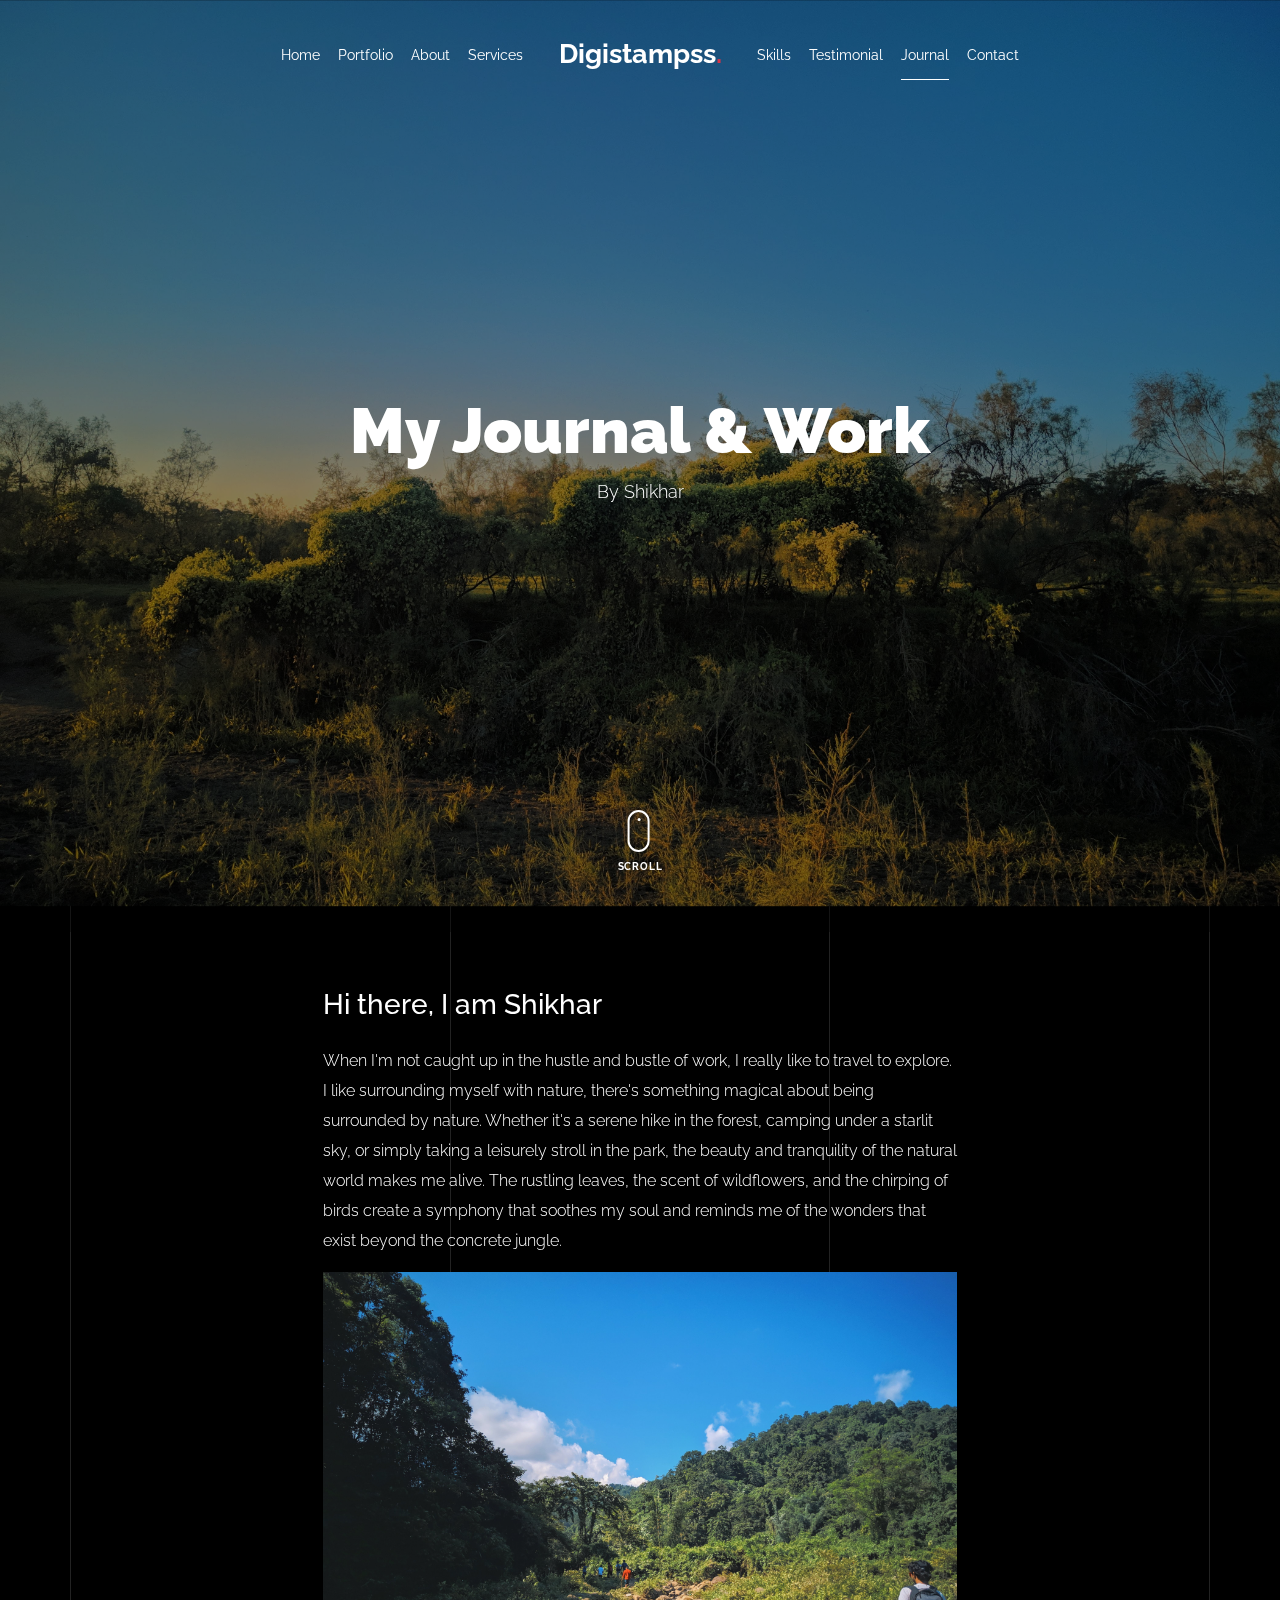
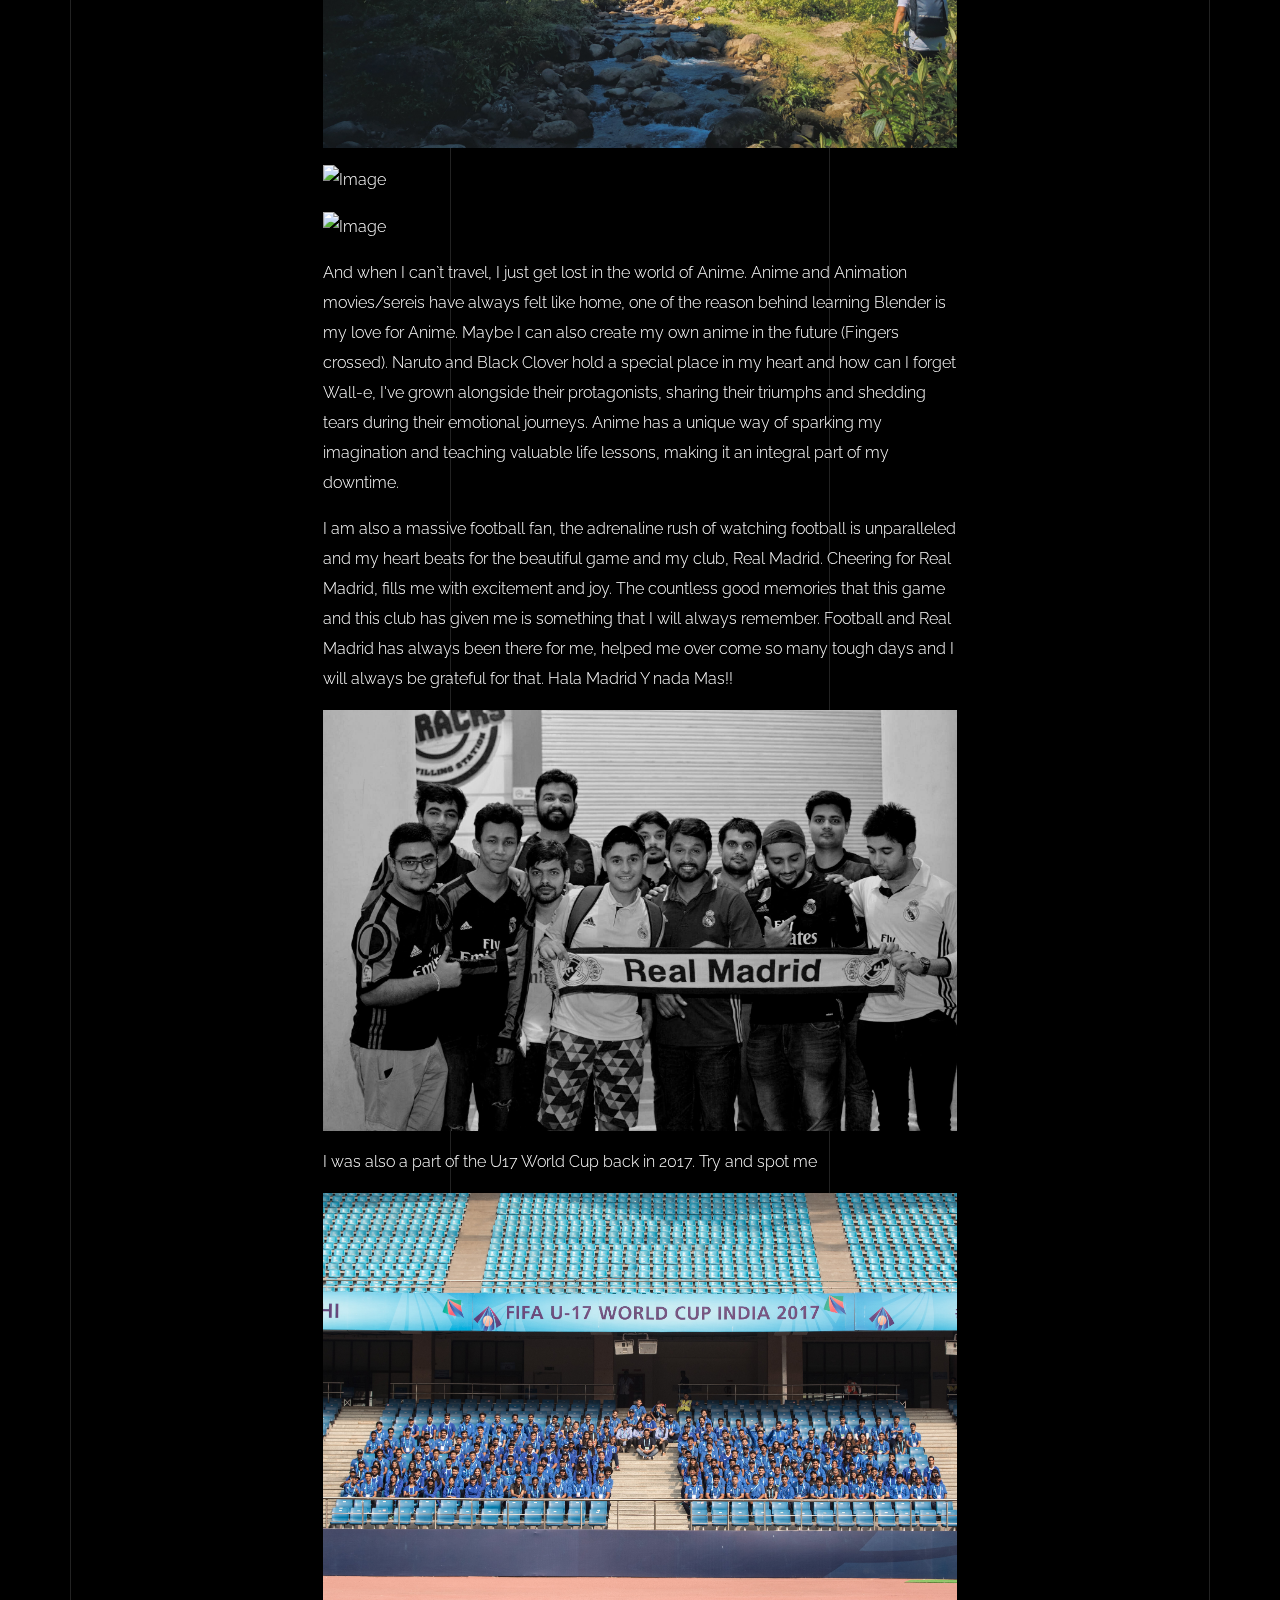
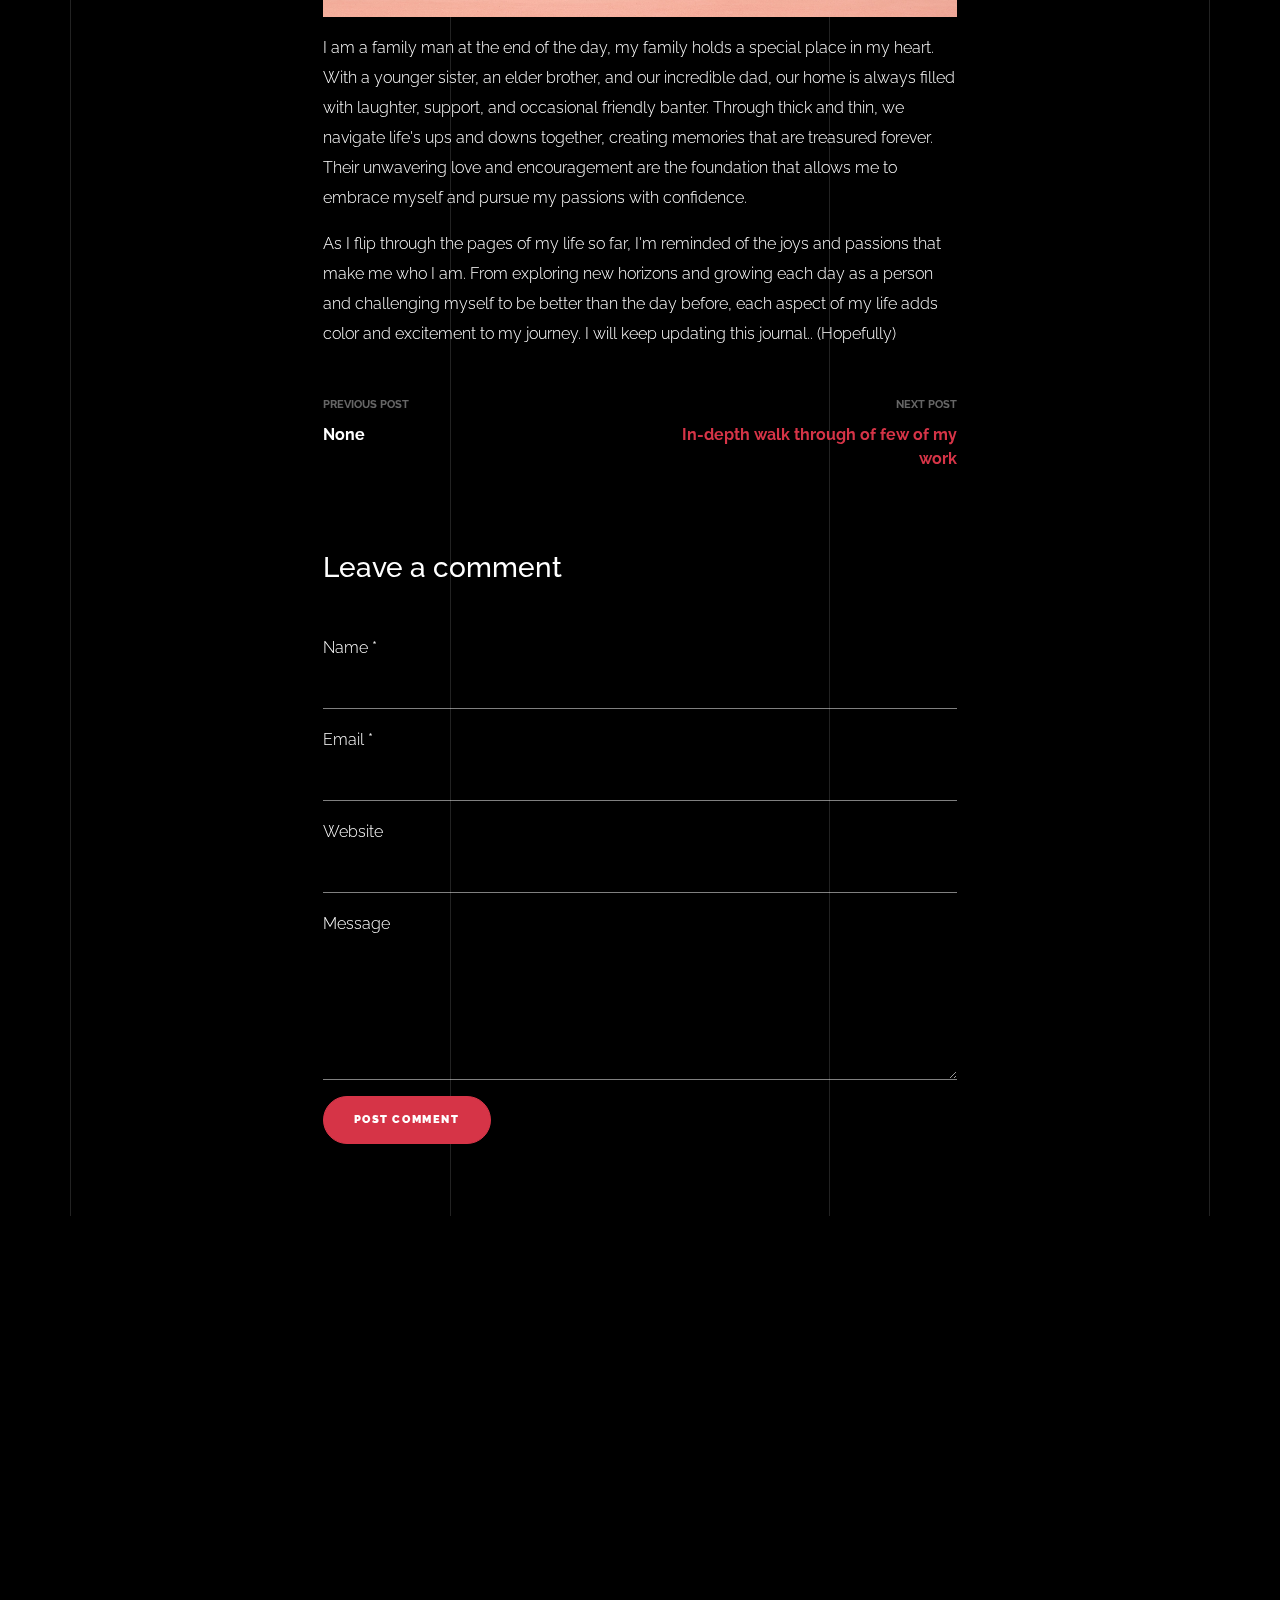
==== commit 06da82cf: "Update blog-single.html" ====
--- a/blog-single.html
+++ b/blog-single.html
@@ -158,7 +158,7 @@
                 so many tough days and I will always be grateful for that. Hala Madrid Y nada Mas!! </p>
               <p><img src="images/2017-08-10 11.21.39 1.jpg" alt="Image" class="img-fluid"></p>
               <p>I was also a part of the U17 World Cup back in 2017. Try and spot me</p>
-              <p><img src="images/Volunteers 2.jpg" alt="Image" class="img-fluid"></p>
+              <p><img src="images/Volunteers 2.JPG" alt="Image" class="img-fluid"></p>
               <p>I am a family man at the end of the day, my family holds a special place in my heart. With a younger
                 sister, an elder brother, and our
                 incredible dad, our home is always filled with laughter, support, and occasional friendly banter.
@@ -179,7 +179,7 @@
                   <span class="d-block">Previous Post</span>
                   None
                 </a>
-                <a href="D:\Web Templates\unfold-master\blog-singlee.html" class="ml-auto w-50 text-right pl-4">
+                <a href="blog-singlee.html" class="ml-auto w-50 text-right pl-4">
                   <span class="d-block">Next Post</span>
                   In-depth walk through of few of my work
                 </a>
